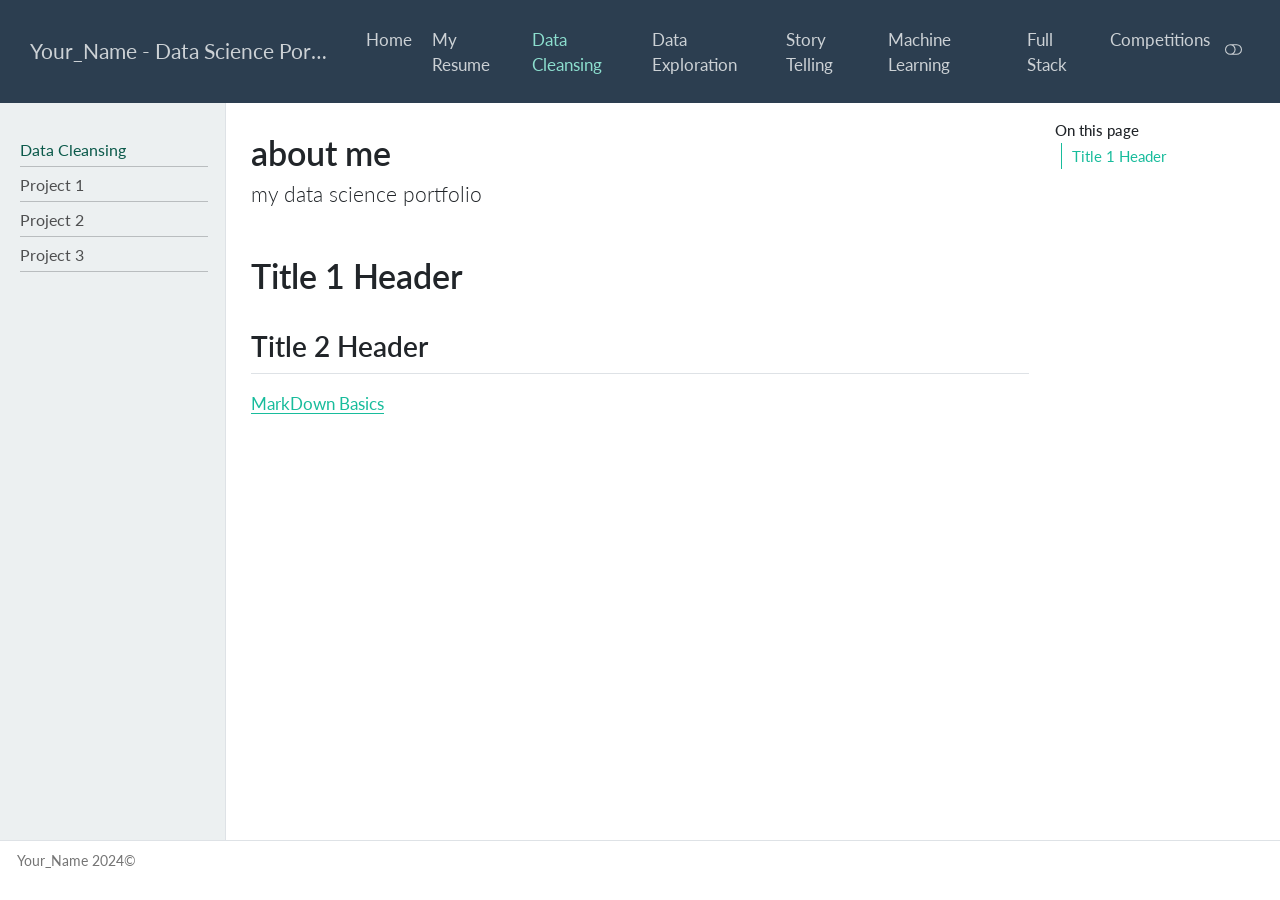
==== docs/cleansing.html @ c363636d "Initial commit" ====
<!DOCTYPE html>
<html xmlns="http://www.w3.org/1999/xhtml" lang="en" xml:lang="en"><head>

<meta charset="utf-8">
<meta name="generator" content="quarto-1.6.42">

<meta name="viewport" content="width=device-width, initial-scale=1.0, user-scalable=yes">


<title>about me – Your_Name - Data Science Portfolio</title>
<style>
code{white-space: pre-wrap;}
span.smallcaps{font-variant: small-caps;}
div.columns{display: flex; gap: min(4vw, 1.5em);}
div.column{flex: auto; overflow-x: auto;}
div.hanging-indent{margin-left: 1.5em; text-indent: -1.5em;}
ul.task-list{list-style: none;}
ul.task-list li input[type="checkbox"] {
  width: 0.8em;
  margin: 0 0.8em 0.2em -1em; /* quarto-specific, see https://github.com/quarto-dev/quarto-cli/issues/4556 */ 
  vertical-align: middle;
}
</style>


<script src="site_libs/quarto-nav/quarto-nav.js"></script>
<script src="site_libs/quarto-nav/headroom.min.js"></script>
<script src="site_libs/clipboard/clipboard.min.js"></script>
<script src="site_libs/quarto-search/autocomplete.umd.js"></script>
<script src="site_libs/quarto-search/fuse.min.js"></script>
<script src="site_libs/quarto-search/quarto-search.js"></script>
<meta name="quarto:offset" content="./">
<link href="./Images/favicon.png" rel="icon" type="image/png">
<script src="site_libs/quarto-html/quarto.js"></script>
<script src="site_libs/quarto-html/popper.min.js"></script>
<script src="site_libs/quarto-html/tippy.umd.min.js"></script>
<script src="site_libs/quarto-html/anchor.min.js"></script>
<link href="site_libs/quarto-html/tippy.css" rel="stylesheet">
<link href="site_libs/quarto-html/quarto-syntax-highlighting-2f5df379a58b258e96c21c0638c20c03.css" rel="stylesheet" class="quarto-color-scheme" id="quarto-text-highlighting-styles">
<link href="site_libs/quarto-html/quarto-syntax-highlighting-dark-b53751a350365c71b6c909e95f209ed1.css" rel="prefetch" class="quarto-color-scheme quarto-color-alternate" id="quarto-text-highlighting-styles">
<script src="site_libs/bootstrap/bootstrap.min.js"></script>
<link href="site_libs/bootstrap/bootstrap-icons.css" rel="stylesheet">
<link href="site_libs/bootstrap/bootstrap-081d88d0d1b41bfd964ff18d5647c903.min.css" rel="stylesheet" append-hash="true" class="quarto-color-scheme" id="quarto-bootstrap" data-mode="light">
<link href="site_libs/bootstrap/bootstrap-dark-ed552497b652e94a043a49bcb61edf8f.min.css" rel="prefetch" append-hash="true" class="quarto-color-scheme quarto-color-alternate" id="quarto-bootstrap" data-mode="dark">
<script id="quarto-search-options" type="application/json">{
  "location": "navbar",
  "copy-button": false,
  "collapse-after": 3,
  "panel-placement": "end",
  "type": "overlay",
  "limit": 50,
  "keyboard-shortcut": [
    "f",
    "/",
    "s"
  ],
  "show-item-context": false,
  "language": {
    "search-no-results-text": "No results",
    "search-matching-documents-text": "matching documents",
    "search-copy-link-title": "Copy link to search",
    "search-hide-matches-text": "Hide additional matches",
    "search-more-match-text": "more match in this document",
    "search-more-matches-text": "more matches in this document",
    "search-clear-button-title": "Clear",
    "search-text-placeholder": "",
    "search-detached-cancel-button-title": "Cancel",
    "search-submit-button-title": "Submit",
    "search-label": "Search"
  }
}</script>


<link rel="stylesheet" href="styles.css">
</head>

<body class="nav-sidebar docked nav-fixed">

<div id="quarto-search-results"></div>
  <header id="quarto-header" class="headroom fixed-top">
    <nav class="navbar navbar-expand-lg " data-bs-theme="dark">
      <div class="navbar-container container-fluid">
      <div class="navbar-brand-container mx-auto">
    <a class="navbar-brand" href="./index.html">
    <span class="navbar-title">Your_Name - Data Science Portfolio</span>
    </a>
  </div>
            <div id="quarto-search" class="" title="Search"></div>
          <button class="navbar-toggler" type="button" data-bs-toggle="collapse" data-bs-target="#navbarCollapse" aria-controls="navbarCollapse" role="menu" aria-expanded="false" aria-label="Toggle navigation" onclick="if (window.quartoToggleHeadroom) { window.quartoToggleHeadroom(); }">
  <span class="navbar-toggler-icon"></span>
</button>
          <div class="collapse navbar-collapse" id="navbarCollapse">
            <ul class="navbar-nav navbar-nav-scroll ms-auto">
  <li class="nav-item">
    <a class="nav-link" href="./index.html"> 
<span class="menu-text">Home</span></a>
  </li>  
  <li class="nav-item">
    <a class="nav-link" href="./resume.html"> 
<span class="menu-text">My Resume</span></a>
  </li>  
  <li class="nav-item">
    <a class="nav-link active" href="./cleansing.html" aria-current="page"> 
<span class="menu-text">Data Cleansing</span></a>
  </li>  
  <li class="nav-item">
    <a class="nav-link" href="./exploration.html"> 
<span class="menu-text">Data Exploration</span></a>
  </li>  
  <li class="nav-item">
    <a class="nav-link" href="./story_telling.html"> 
<span class="menu-text">Story Telling</span></a>
  </li>  
  <li class="nav-item">
    <a class="nav-link" href="./ml.html"> 
<span class="menu-text">Machine Learning</span></a>
  </li>  
  <li class="nav-item">
    <a class="nav-link" href="./full_stack.html"> 
<span class="menu-text">Full Stack</span></a>
  </li>  
  <li class="nav-item">
    <a class="nav-link" href="./competition.html"> 
<span class="menu-text">Competitions</span></a>
  </li>  
</ul>
          </div> <!-- /navcollapse -->
            <div class="quarto-navbar-tools">
  <a href="" class="quarto-color-scheme-toggle quarto-navigation-tool  px-1" onclick="window.quartoToggleColorScheme(); return false;" title="Toggle dark mode"><i class="bi"></i></a>
</div>
      </div> <!-- /container-fluid -->
    </nav>
  <nav class="quarto-secondary-nav">
    <div class="container-fluid d-flex">
      <button type="button" class="quarto-btn-toggle btn" data-bs-toggle="collapse" role="button" data-bs-target=".quarto-sidebar-collapse-item" aria-controls="quarto-sidebar" aria-expanded="false" aria-label="Toggle sidebar navigation" onclick="if (window.quartoToggleHeadroom) { window.quartoToggleHeadroom(); }">
        <i class="bi bi-layout-text-sidebar-reverse"></i>
      </button>
        <nav class="quarto-page-breadcrumbs" aria-label="breadcrumb"><ol class="breadcrumb"><li class="breadcrumb-item"><a href="./cleansing.html">Data Cleansing</a></li></ol></nav>
        <a class="flex-grow-1" role="navigation" data-bs-toggle="collapse" data-bs-target=".quarto-sidebar-collapse-item" aria-controls="quarto-sidebar" aria-expanded="false" aria-label="Toggle sidebar navigation" onclick="if (window.quartoToggleHeadroom) { window.quartoToggleHeadroom(); }">      
        </a>
    </div>
  </nav>
</header>
<!-- content -->
<div id="quarto-content" class="quarto-container page-columns page-rows-contents page-layout-article page-navbar">
<!-- sidebar -->
  <nav id="quarto-sidebar" class="sidebar collapse collapse-horizontal quarto-sidebar-collapse-item sidebar-navigation docked overflow-auto">
    <div class="sidebar-menu-container"> 
    <ul class="list-unstyled mt-1">
        <li class="sidebar-item">
  <div class="sidebar-item-container"> 
  <a href="./cleansing.html" class="sidebar-item-text sidebar-link active">
 <span class="menu-text">Data Cleansing</span></a>
  </div>
</li>
        <li class="px-0"><hr class="sidebar-divider hi "></li>
        <li class="sidebar-item">
  <div class="sidebar-item-container"> 
  <a href="./Cleansing_Projects/project1.html" class="sidebar-item-text sidebar-link">
 <span class="menu-text">Project 1</span></a>
  </div>
</li>
        <li class="px-0"><hr class="sidebar-divider hi "></li>
        <li class="sidebar-item">
  <div class="sidebar-item-container"> 
  <a href="./Cleansing_Projects/project2.html" class="sidebar-item-text sidebar-link">
 <span class="menu-text">Project 2</span></a>
  </div>
</li>
        <li class="px-0"><hr class="sidebar-divider hi "></li>
        <li class="sidebar-item">
  <div class="sidebar-item-container"> 
  <a href="./Cleansing_Projects/project3.html" class="sidebar-item-text sidebar-link">
 <span class="menu-text">Project 3</span></a>
  </div>
</li>
        <li class="px-0"><hr class="sidebar-divider hi "></li>
    </ul>
    </div>
</nav>
<div id="quarto-sidebar-glass" class="quarto-sidebar-collapse-item" data-bs-toggle="collapse" data-bs-target=".quarto-sidebar-collapse-item"></div>
<!-- margin-sidebar -->
    <div id="quarto-margin-sidebar" class="sidebar margin-sidebar">
        <nav id="TOC" role="doc-toc" class="toc-active">
    <h2 id="toc-title">On this page</h2>
   
  <ul>
  <li><a href="#title-1-header" id="toc-title-1-header" class="nav-link active" data-scroll-target="#title-1-header">Title 1 Header</a>
  <ul class="collapse">
  <li><a href="#title-2-header" id="toc-title-2-header" class="nav-link" data-scroll-target="#title-2-header">Title 2 Header</a></li>
  </ul></li>
  </ul>
</nav>
    </div>
<!-- main -->
<main class="content" id="quarto-document-content">

<header id="title-block-header" class="quarto-title-block default">
<div class="quarto-title">
<h1 class="title">about me</h1>
<p class="subtitle lead">my data science portfolio</p>
</div>



<div class="quarto-title-meta">

    
  
    
  </div>
  


</header>


<section id="title-1-header" class="level1">
<h1>Title 1 Header</h1>
<section id="title-2-header" class="level2">
<h2 class="anchored" data-anchor-id="title-2-header">Title 2 Header</h2>
<p><a href="https://quarto.org/docs/authoring/markdown-basics.html#links-images">MarkDown Basics</a></p>


</section>
</section>

<a onclick="window.scrollTo(0, 0); return false;" role="button" id="quarto-back-to-top"><i class="bi bi-arrow-up"></i> Back to top</a></main> <!-- /main -->
<script id="quarto-html-after-body" type="application/javascript">
window.document.addEventListener("DOMContentLoaded", function (event) {
  const toggleBodyColorMode = (bsSheetEl) => {
    const mode = bsSheetEl.getAttribute("data-mode");
    const bodyEl = window.document.querySelector("body");
    if (mode === "dark") {
      bodyEl.classList.add("quarto-dark");
      bodyEl.classList.remove("quarto-light");
    } else {
      bodyEl.classList.add("quarto-light");
      bodyEl.classList.remove("quarto-dark");
    }
  }
  const toggleBodyColorPrimary = () => {
    const bsSheetEl = window.document.querySelector("link#quarto-bootstrap");
    if (bsSheetEl) {
      toggleBodyColorMode(bsSheetEl);
    }
  }
  toggleBodyColorPrimary();  
  const disableStylesheet = (stylesheets) => {
    for (let i=0; i < stylesheets.length; i++) {
      const stylesheet = stylesheets[i];
      stylesheet.rel = 'prefetch';
    }
  }
  const enableStylesheet = (stylesheets) => {
    for (let i=0; i < stylesheets.length; i++) {
      const stylesheet = stylesheets[i];
      stylesheet.rel = 'stylesheet';
    }
  }
  const manageTransitions = (selector, allowTransitions) => {
    const els = window.document.querySelectorAll(selector);
    for (let i=0; i < els.length; i++) {
      const el = els[i];
      if (allowTransitions) {
        el.classList.remove('notransition');
      } else {
        el.classList.add('notransition');
      }
    }
  }
  const toggleGiscusIfUsed = (isAlternate, darkModeDefault) => {
    const baseTheme = document.querySelector('#giscus-base-theme')?.value ?? 'light';
    const alternateTheme = document.querySelector('#giscus-alt-theme')?.value ?? 'dark';
    let newTheme = '';
    if(darkModeDefault) {
      newTheme = isAlternate ? baseTheme : alternateTheme;
    } else {
      newTheme = isAlternate ? alternateTheme : baseTheme;
    }
    const changeGiscusTheme = () => {
      // From: https://github.com/giscus/giscus/issues/336
      const sendMessage = (message) => {
        const iframe = document.querySelector('iframe.giscus-frame');
        if (!iframe) return;
        iframe.contentWindow.postMessage({ giscus: message }, 'https://giscus.app');
      }
      sendMessage({
        setConfig: {
          theme: newTheme
        }
      });
    }
    const isGiscussLoaded = window.document.querySelector('iframe.giscus-frame') !== null;
    if (isGiscussLoaded) {
      changeGiscusTheme();
    }
  }
  const toggleColorMode = (alternate) => {
    // Switch the stylesheets
    const alternateStylesheets = window.document.querySelectorAll('link.quarto-color-scheme.quarto-color-alternate');
    manageTransitions('#quarto-margin-sidebar .nav-link', false);
    if (alternate) {
      enableStylesheet(alternateStylesheets);
      for (const sheetNode of alternateStylesheets) {
        if (sheetNode.id === "quarto-bootstrap") {
          toggleBodyColorMode(sheetNode);
        }
      }
    } else {
      disableStylesheet(alternateStylesheets);
      toggleBodyColorPrimary();
    }
    manageTransitions('#quarto-margin-sidebar .nav-link', true);
    // Switch the toggles
    const toggles = window.document.querySelectorAll('.quarto-color-scheme-toggle');
    for (let i=0; i < toggles.length; i++) {
      const toggle = toggles[i];
      if (toggle) {
        if (alternate) {
          toggle.classList.add("alternate");     
        } else {
          toggle.classList.remove("alternate");
        }
      }
    }
    // Hack to workaround the fact that safari doesn't
    // properly recolor the scrollbar when toggling (#1455)
    if (navigator.userAgent.indexOf('Safari') > 0 && navigator.userAgent.indexOf('Chrome') == -1) {
      manageTransitions("body", false);
      window.scrollTo(0, 1);
      setTimeout(() => {
        window.scrollTo(0, 0);
        manageTransitions("body", true);
      }, 40);  
    }
  }
  const isFileUrl = () => { 
    return window.location.protocol === 'file:';
  }
  const hasAlternateSentinel = () => {  
    let styleSentinel = getColorSchemeSentinel();
    if (styleSentinel !== null) {
      return styleSentinel === "alternate";
    } else {
      return false;
    }
  }
  const setStyleSentinel = (alternate) => {
    const value = alternate ? "alternate" : "default";
    if (!isFileUrl()) {
      window.localStorage.setItem("quarto-color-scheme", value);
    } else {
      localAlternateSentinel = value;
    }
  }
  const getColorSchemeSentinel = () => {
    if (!isFileUrl()) {
      const storageValue = window.localStorage.getItem("quarto-color-scheme");
      return storageValue != null ? storageValue : localAlternateSentinel;
    } else {
      return localAlternateSentinel;
    }
  }
  const darkModeDefault = false;
  let localAlternateSentinel = darkModeDefault ? 'alternate' : 'default';
  // Dark / light mode switch
  window.quartoToggleColorScheme = () => {
    // Read the current dark / light value 
    let toAlternate = !hasAlternateSentinel();
    toggleColorMode(toAlternate);
    setStyleSentinel(toAlternate);
    toggleGiscusIfUsed(toAlternate, darkModeDefault);
  };
  // Ensure there is a toggle, if there isn't float one in the top right
  if (window.document.querySelector('.quarto-color-scheme-toggle') === null) {
    const a = window.document.createElement('a');
    a.classList.add('top-right');
    a.classList.add('quarto-color-scheme-toggle');
    a.href = "";
    a.onclick = function() { try { window.quartoToggleColorScheme(); } catch {} return false; };
    const i = window.document.createElement("i");
    i.classList.add('bi');
    a.appendChild(i);
    window.document.body.appendChild(a);
  }
  // Switch to dark mode if need be
  if (hasAlternateSentinel()) {
    toggleColorMode(true);
  } else {
    toggleColorMode(false);
  }
  const icon = "";
  const anchorJS = new window.AnchorJS();
  anchorJS.options = {
    placement: 'right',
    icon: icon
  };
  anchorJS.add('.anchored');
  const isCodeAnnotation = (el) => {
    for (const clz of el.classList) {
      if (clz.startsWith('code-annotation-')) {                     
        return true;
      }
    }
    return false;
  }
  const onCopySuccess = function(e) {
    // button target
    const button = e.trigger;
    // don't keep focus
    button.blur();
    // flash "checked"
    button.classList.add('code-copy-button-checked');
    var currentTitle = button.getAttribute("title");
    button.setAttribute("title", "Copied!");
    let tooltip;
    if (window.bootstrap) {
      button.setAttribute("data-bs-toggle", "tooltip");
      button.setAttribute("data-bs-placement", "left");
      button.setAttribute("data-bs-title", "Copied!");
      tooltip = new bootstrap.Tooltip(button, 
        { trigger: "manual", 
          customClass: "code-copy-button-tooltip",
          offset: [0, -8]});
      tooltip.show();    
    }
    setTimeout(function() {
      if (tooltip) {
        tooltip.hide();
        button.removeAttribute("data-bs-title");
        button.removeAttribute("data-bs-toggle");
        button.removeAttribute("data-bs-placement");
      }
      button.setAttribute("title", currentTitle);
      button.classList.remove('code-copy-button-checked');
    }, 1000);
    // clear code selection
    e.clearSelection();
  }
  const getTextToCopy = function(trigger) {
      const codeEl = trigger.previousElementSibling.cloneNode(true);
      for (const childEl of codeEl.children) {
        if (isCodeAnnotation(childEl)) {
          childEl.remove();
        }
      }
      return codeEl.innerText;
  }
  const clipboard = new window.ClipboardJS('.code-copy-button:not([data-in-quarto-modal])', {
    text: getTextToCopy
  });
  clipboard.on('success', onCopySuccess);
  if (window.document.getElementById('quarto-embedded-source-code-modal')) {
    const clipboardModal = new window.ClipboardJS('.code-copy-button[data-in-quarto-modal]', {
      text: getTextToCopy,
      container: window.document.getElementById('quarto-embedded-source-code-modal')
    });
    clipboardModal.on('success', onCopySuccess);
  }
    var localhostRegex = new RegExp(/^(?:http|https):\/\/localhost\:?[0-9]*\//);
    var mailtoRegex = new RegExp(/^mailto:/);
      var filterRegex = new RegExp('/' + window.location.host + '/');
    var isInternal = (href) => {
        return filterRegex.test(href) || localhostRegex.test(href) || mailtoRegex.test(href);
    }
    // Inspect non-navigation links and adorn them if external
 	var links = window.document.querySelectorAll('a[href]:not(.nav-link):not(.navbar-brand):not(.toc-action):not(.sidebar-link):not(.sidebar-item-toggle):not(.pagination-link):not(.no-external):not([aria-hidden]):not(.dropdown-item):not(.quarto-navigation-tool):not(.about-link)');
    for (var i=0; i<links.length; i++) {
      const link = links[i];
      if (!isInternal(link.href)) {
        // undo the damage that might have been done by quarto-nav.js in the case of
        // links that we want to consider external
        if (link.dataset.originalHref !== undefined) {
          link.href = link.dataset.originalHref;
        }
      }
    }
  function tippyHover(el, contentFn, onTriggerFn, onUntriggerFn) {
    const config = {
      allowHTML: true,
      maxWidth: 500,
      delay: 100,
      arrow: false,
      appendTo: function(el) {
          return el.parentElement;
      },
      interactive: true,
      interactiveBorder: 10,
      theme: 'quarto',
      placement: 'bottom-start',
    };
    if (contentFn) {
      config.content = contentFn;
    }
    if (onTriggerFn) {
      config.onTrigger = onTriggerFn;
    }
    if (onUntriggerFn) {
      config.onUntrigger = onUntriggerFn;
    }
    window.tippy(el, config); 
  }
  const noterefs = window.document.querySelectorAll('a[role="doc-noteref"]');
  for (var i=0; i<noterefs.length; i++) {
    const ref = noterefs[i];
    tippyHover(ref, function() {
      // use id or data attribute instead here
      let href = ref.getAttribute('data-footnote-href') || ref.getAttribute('href');
      try { href = new URL(href).hash; } catch {}
      const id = href.replace(/^#\/?/, "");
      const note = window.document.getElementById(id);
      if (note) {
        return note.innerHTML;
      } else {
        return "";
      }
    });
  }
  const xrefs = window.document.querySelectorAll('a.quarto-xref');
  const processXRef = (id, note) => {
    // Strip column container classes
    const stripColumnClz = (el) => {
      el.classList.remove("page-full", "page-columns");
      if (el.children) {
        for (const child of el.children) {
          stripColumnClz(child);
        }
      }
    }
    stripColumnClz(note)
    if (id === null || id.startsWith('sec-')) {
      // Special case sections, only their first couple elements
      const container = document.createElement("div");
      if (note.children && note.children.length > 2) {
        container.appendChild(note.children[0].cloneNode(true));
        for (let i = 1; i < note.children.length; i++) {
          const child = note.children[i];
          if (child.tagName === "P" && child.innerText === "") {
            continue;
          } else {
            container.appendChild(child.cloneNode(true));
            break;
          }
        }
        if (window.Quarto?.typesetMath) {
          window.Quarto.typesetMath(container);
        }
        return container.innerHTML
      } else {
        if (window.Quarto?.typesetMath) {
          window.Quarto.typesetMath(note);
        }
        return note.innerHTML;
      }
    } else {
      // Remove any anchor links if they are present
      const anchorLink = note.querySelector('a.anchorjs-link');
      if (anchorLink) {
        anchorLink.remove();
      }
      if (window.Quarto?.typesetMath) {
        window.Quarto.typesetMath(note);
      }
      if (note.classList.contains("callout")) {
        return note.outerHTML;
      } else {
        return note.innerHTML;
      }
    }
  }
  for (var i=0; i<xrefs.length; i++) {
    const xref = xrefs[i];
    tippyHover(xref, undefined, function(instance) {
      instance.disable();
      let url = xref.getAttribute('href');
      let hash = undefined; 
      if (url.startsWith('#')) {
        hash = url;
      } else {
        try { hash = new URL(url).hash; } catch {}
      }
      if (hash) {
        const id = hash.replace(/^#\/?/, "");
        const note = window.document.getElementById(id);
        if (note !== null) {
          try {
            const html = processXRef(id, note.cloneNode(true));
            instance.setContent(html);
          } finally {
            instance.enable();
            instance.show();
          }
        } else {
          // See if we can fetch this
          fetch(url.split('#')[0])
          .then(res => res.text())
          .then(html => {
            const parser = new DOMParser();
            const htmlDoc = parser.parseFromString(html, "text/html");
            const note = htmlDoc.getElementById(id);
            if (note !== null) {
              const html = processXRef(id, note);
              instance.setContent(html);
            } 
          }).finally(() => {
            instance.enable();
            instance.show();
          });
        }
      } else {
        // See if we can fetch a full url (with no hash to target)
        // This is a special case and we should probably do some content thinning / targeting
        fetch(url)
        .then(res => res.text())
        .then(html => {
          const parser = new DOMParser();
          const htmlDoc = parser.parseFromString(html, "text/html");
          const note = htmlDoc.querySelector('main.content');
          if (note !== null) {
            // This should only happen for chapter cross references
            // (since there is no id in the URL)
            // remove the first header
            if (note.children.length > 0 && note.children[0].tagName === "HEADER") {
              note.children[0].remove();
            }
            const html = processXRef(null, note);
            instance.setContent(html);
          } 
        }).finally(() => {
          instance.enable();
          instance.show();
        });
      }
    }, function(instance) {
    });
  }
      let selectedAnnoteEl;
      const selectorForAnnotation = ( cell, annotation) => {
        let cellAttr = 'data-code-cell="' + cell + '"';
        let lineAttr = 'data-code-annotation="' +  annotation + '"';
        const selector = 'span[' + cellAttr + '][' + lineAttr + ']';
        return selector;
      }
      const selectCodeLines = (annoteEl) => {
        const doc = window.document;
        const targetCell = annoteEl.getAttribute("data-target-cell");
        const targetAnnotation = annoteEl.getAttribute("data-target-annotation");
        const annoteSpan = window.document.querySelector(selectorForAnnotation(targetCell, targetAnnotation));
        const lines = annoteSpan.getAttribute("data-code-lines").split(",");
        const lineIds = lines.map((line) => {
          return targetCell + "-" + line;
        })
        let top = null;
        let height = null;
        let parent = null;
        if (lineIds.length > 0) {
            //compute the position of the single el (top and bottom and make a div)
            const el = window.document.getElementById(lineIds[0]);
            top = el.offsetTop;
            height = el.offsetHeight;
            parent = el.parentElement.parentElement;
          if (lineIds.length > 1) {
            const lastEl = window.document.getElementById(lineIds[lineIds.length - 1]);
            const bottom = lastEl.offsetTop + lastEl.offsetHeight;
            height = bottom - top;
          }
          if (top !== null && height !== null && parent !== null) {
            // cook up a div (if necessary) and position it 
            let div = window.document.getElementById("code-annotation-line-highlight");
            if (div === null) {
              div = window.document.createElement("div");
              div.setAttribute("id", "code-annotation-line-highlight");
              div.style.position = 'absolute';
              parent.appendChild(div);
            }
            div.style.top = top - 2 + "px";
            div.style.height = height + 4 + "px";
            div.style.left = 0;
            let gutterDiv = window.document.getElementById("code-annotation-line-highlight-gutter");
            if (gutterDiv === null) {
              gutterDiv = window.document.createElement("div");
              gutterDiv.setAttribute("id", "code-annotation-line-highlight-gutter");
              gutterDiv.style.position = 'absolute';
              const codeCell = window.document.getElementById(targetCell);
              const gutter = codeCell.querySelector('.code-annotation-gutter');
              gutter.appendChild(gutterDiv);
            }
            gutterDiv.style.top = top - 2 + "px";
            gutterDiv.style.height = height + 4 + "px";
          }
          selectedAnnoteEl = annoteEl;
        }
      };
      const unselectCodeLines = () => {
        const elementsIds = ["code-annotation-line-highlight", "code-annotation-line-highlight-gutter"];
        elementsIds.forEach((elId) => {
          const div = window.document.getElementById(elId);
          if (div) {
            div.remove();
          }
        });
        selectedAnnoteEl = undefined;
      };
        // Handle positioning of the toggle
    window.addEventListener(
      "resize",
      throttle(() => {
        elRect = undefined;
        if (selectedAnnoteEl) {
          selectCodeLines(selectedAnnoteEl);
        }
      }, 10)
    );
    function throttle(fn, ms) {
    let throttle = false;
    let timer;
      return (...args) => {
        if(!throttle) { // first call gets through
            fn.apply(this, args);
            throttle = true;
        } else { // all the others get throttled
            if(timer) clearTimeout(timer); // cancel #2
            timer = setTimeout(() => {
              fn.apply(this, args);
              timer = throttle = false;
            }, ms);
        }
      };
    }
      // Attach click handler to the DT
      const annoteDls = window.document.querySelectorAll('dt[data-target-cell]');
      for (const annoteDlNode of annoteDls) {
        annoteDlNode.addEventListener('click', (event) => {
          const clickedEl = event.target;
          if (clickedEl !== selectedAnnoteEl) {
            unselectCodeLines();
            const activeEl = window.document.querySelector('dt[data-target-cell].code-annotation-active');
            if (activeEl) {
              activeEl.classList.remove('code-annotation-active');
            }
            selectCodeLines(clickedEl);
            clickedEl.classList.add('code-annotation-active');
          } else {
            // Unselect the line
            unselectCodeLines();
            clickedEl.classList.remove('code-annotation-active');
          }
        });
      }
  const findCites = (el) => {
    const parentEl = el.parentElement;
    if (parentEl) {
      const cites = parentEl.dataset.cites;
      if (cites) {
        return {
          el,
          cites: cites.split(' ')
        };
      } else {
        return findCites(el.parentElement)
      }
    } else {
      return undefined;
    }
  };
  var bibliorefs = window.document.querySelectorAll('a[role="doc-biblioref"]');
  for (var i=0; i<bibliorefs.length; i++) {
    const ref = bibliorefs[i];
    const citeInfo = findCites(ref);
    if (citeInfo) {
      tippyHover(citeInfo.el, function() {
        var popup = window.document.createElement('div');
        citeInfo.cites.forEach(function(cite) {
          var citeDiv = window.document.createElement('div');
          citeDiv.classList.add('hanging-indent');
          citeDiv.classList.add('csl-entry');
          var biblioDiv = window.document.getElementById('ref-' + cite);
          if (biblioDiv) {
            citeDiv.innerHTML = biblioDiv.innerHTML;
          }
          popup.appendChild(citeDiv);
        });
        return popup.innerHTML;
      });
    }
  }
});
</script>
</div> <!-- /content -->
<footer class="footer">
  <div class="nav-footer">
    <div class="nav-footer-left">
<p>Your_Name 2024©</p>
</div>   
    <div class="nav-footer-center">
      &nbsp;
    </div>
    <div class="nav-footer-right">
      <ul class="footer-items list-unstyled">
    <li class="nav-item compact">
    <a class="nav-link" href="./Your_LinkedIn_URL">
      <i class="bi bi-linkedin" role="img">
</i> 
    </a>
  </li>  
</ul>
    </div>
  </div>
</footer>




</body></html>
---- docs/site_libs/quarto-html/tippy.css ----
.tippy-box[data-animation=fade][data-state=hidden]{opacity:0}[data-tippy-root]{max-width:calc(100vw - 10px)}.tippy-box{position:relative;background-color:#333;color:#fff;border-radius:4px;font-size:14px;line-height:1.4;white-space:normal;outline:0;transition-property:transform,visibility,opacity}.tippy-box[data-placement^=top]>.tippy-arrow{bottom:0}.tippy-box[data-placement^=top]>.tippy-arrow:before{bottom:-7px;left:0;border-width:8px 8px 0;border-top-color:initial;transform-origin:center top}.tippy-box[data-placement^=bottom]>.tippy-arrow{top:0}.tippy-box[data-placement^=bottom]>.tippy-arrow:before{top:-7px;left:0;border-width:0 8px 8px;border-bottom-color:initial;transform-origin:center bottom}.tippy-box[data-placement^=left]>.tippy-arrow{right:0}.tippy-box[data-placement^=left]>.tippy-arrow:before{border-width:8px 0 8px 8px;border-left-color:initial;right:-7px;transform-origin:center left}.tippy-box[data-placement^=right]>.tippy-arrow{left:0}.tippy-box[data-placement^=right]>.tippy-arrow:before{left:-7px;border-width:8px 8px 8px 0;border-right-color:initial;transform-origin:center right}.tippy-box[data-inertia][data-state=visible]{transition-timing-function:cubic-bezier(.54,1.5,.38,1.11)}.tippy-arrow{width:16px;height:16px;color:#333}.tippy-arrow:before{content:"";position:absolute;border-color:transparent;border-style:solid}.tippy-content{position:relative;padding:5px 9px;z-index:1}
---- docs/site_libs/quarto-html/quarto-syntax-highlighting-2f5df379a58b258e96c21c0638c20c03.css ----
/* quarto syntax highlight colors */
:root {
  --quarto-hl-ot-color: #003B4F;
  --quarto-hl-at-color: #657422;
  --quarto-hl-ss-color: #20794D;
  --quarto-hl-an-color: #5E5E5E;
  --quarto-hl-fu-color: #4758AB;
  --quarto-hl-st-color: #20794D;
  --quarto-hl-cf-color: #003B4F;
  --quarto-hl-op-color: #5E5E5E;
  --quarto-hl-er-color: #AD0000;
  --quarto-hl-bn-color: #AD0000;
  --quarto-hl-al-color: #AD0000;
  --quarto-hl-va-color: #111111;
  --quarto-hl-bu-color: inherit;
  --quarto-hl-ex-color: inherit;
  --quarto-hl-pp-color: #AD0000;
  --quarto-hl-in-color: #5E5E5E;
  --quarto-hl-vs-color: #20794D;
  --quarto-hl-wa-color: #5E5E5E;
  --quarto-hl-do-color: #5E5E5E;
  --quarto-hl-im-color: #00769E;
  --quarto-hl-ch-color: #20794D;
  --quarto-hl-dt-color: #AD0000;
  --quarto-hl-fl-color: #AD0000;
  --quarto-hl-co-color: #5E5E5E;
  --quarto-hl-cv-color: #5E5E5E;
  --quarto-hl-cn-color: #8f5902;
  --quarto-hl-sc-color: #5E5E5E;
  --quarto-hl-dv-color: #AD0000;
  --quarto-hl-kw-color: #003B4F;
}

/* other quarto variables */
:root {
  --quarto-font-monospace: SFMono-Regular, Menlo, Monaco, Consolas, "Liberation Mono", "Courier New", monospace;
}

pre > code.sourceCode > span {
  color: #003B4F;
}

code span {
  color: #003B4F;
}

code.sourceCode > span {
  color: #003B4F;
}

div.sourceCode,
div.sourceCode pre.sourceCode {
  color: #003B4F;
}

code span.ot {
  color: #003B4F;
  font-style: inherit;
}

code span.at {
  color: #657422;
  font-style: inherit;
}

code span.ss {
  color: #20794D;
  font-style: inherit;
}

code span.an {
  color: #5E5E5E;
  font-style: inherit;
}

code span.fu {
  color: #4758AB;
  font-style: inherit;
}

code span.st {
  color: #20794D;
  font-style: inherit;
}

code span.cf {
  color: #003B4F;
  font-weight: bold;
  font-style: inherit;
}

code span.op {
  color: #5E5E5E;
  font-style: inherit;
}

code span.er {
  color: #AD0000;
  font-style: inherit;
}

code span.bn {
  color: #AD0000;
  font-style: inherit;
}

code span.al {
  color: #AD0000;
  font-style: inherit;
}

code span.va {
  color: #111111;
  font-style: inherit;
}

code span.bu {
  font-style: inherit;
}

code span.ex {
  font-style: inherit;
}

code span.pp {
  color: #AD0000;
  font-style: inherit;
}

code span.in {
  color: #5E5E5E;
  font-style: inherit;
}

code span.vs {
  color: #20794D;
  font-style: inherit;
}

code span.wa {
  color: #5E5E5E;
  font-style: italic;
}

code span.do {
  color: #5E5E5E;
  font-style: italic;
}

code span.im {
  color: #00769E;
  font-style: inherit;
}

code span.ch {
  color: #20794D;
  font-style: inherit;
}

code span.dt {
  color: #AD0000;
  font-style: inherit;
}

code span.fl {
  color: #AD0000;
  font-style: inherit;
}

code span.co {
  color: #5E5E5E;
  font-style: inherit;
}

code span.cv {
  color: #5E5E5E;
  font-style: italic;
}

code span.cn {
  color: #8f5902;
  font-style: inherit;
}

code span.sc {
  color: #5E5E5E;
  font-style: inherit;
}

code span.dv {
  color: #AD0000;
  font-style: inherit;
}

code span.kw {
  color: #003B4F;
  font-weight: bold;
  font-style: inherit;
}

.prevent-inlining {
  content: "</";
}

/*# sourceMappingURL=35eb38a806ee71ea6d2563be2308c832.css.map */
---- docs/site_libs/quarto-html/quarto-syntax-highlighting-dark-b53751a350365c71b6c909e95f209ed1.css ----
/* quarto syntax highlight colors */
:root {
  --quarto-hl-al-color: #f07178;
  --quarto-hl-an-color: #d4d0ab;
  --quarto-hl-at-color: #00e0e0;
  --quarto-hl-bn-color: #d4d0ab;
  --quarto-hl-bu-color: #abe338;
  --quarto-hl-ch-color: #abe338;
  --quarto-hl-co-color: #f8f8f2;
  --quarto-hl-cv-color: #ffd700;
  --quarto-hl-cn-color: #ffd700;
  --quarto-hl-cf-color: #ffa07a;
  --quarto-hl-dt-color: #ffa07a;
  --quarto-hl-dv-color: #d4d0ab;
  --quarto-hl-do-color: #f8f8f2;
  --quarto-hl-er-color: #f07178;
  --quarto-hl-ex-color: #00e0e0;
  --quarto-hl-fl-color: #d4d0ab;
  --quarto-hl-fu-color: #ffa07a;
  --quarto-hl-im-color: #abe338;
  --quarto-hl-in-color: #d4d0ab;
  --quarto-hl-kw-color: #ffa07a;
  --quarto-hl-op-color: #ffa07a;
  --quarto-hl-ot-color: #00e0e0;
  --quarto-hl-pp-color: #dcc6e0;
  --quarto-hl-re-color: #00e0e0;
  --quarto-hl-sc-color: #abe338;
  --quarto-hl-ss-color: #abe338;
  --quarto-hl-st-color: #abe338;
  --quarto-hl-va-color: #00e0e0;
  --quarto-hl-vs-color: #abe338;
  --quarto-hl-wa-color: #dcc6e0;
}

/* other quarto variables */
:root {
  --quarto-font-monospace: SFMono-Regular, Menlo, Monaco, Consolas, "Liberation Mono", "Courier New", monospace;
}

code span.al {
  background-color: #2a0f15;
  font-weight: bold;
  color: #f07178;
}

code span.an {
  color: #d4d0ab;
}

code span.at {
  color: #00e0e0;
}

code span.bn {
  color: #d4d0ab;
}

code span.bu {
  color: #abe338;
}

code span.ch {
  color: #abe338;
}

code span.co {
  font-style: italic;
  color: #f8f8f2;
}

code span.cv {
  color: #ffd700;
}

code span.cn {
  color: #ffd700;
}

code span.cf {
  font-weight: bold;
  color: #ffa07a;
}

code span.dt {
  color: #ffa07a;
}

code span.dv {
  color: #d4d0ab;
}

code span.do {
  color: #f8f8f2;
}

code span.er {
  color: #f07178;
  text-decoration: underline;
}

code span.ex {
  font-weight: bold;
  color: #00e0e0;
}

code span.fl {
  color: #d4d0ab;
}

code span.fu {
  color: #ffa07a;
}

code span.im {
  color: #abe338;
}

code span.in {
  color: #d4d0ab;
}

code span.kw {
  font-weight: bold;
  color: #ffa07a;
}

pre > code.sourceCode > span {
  color: #f8f8f2;
}

code span {
  color: #f8f8f2;
}

code.sourceCode > span {
  color: #f8f8f2;
}

div.sourceCode,
div.sourceCode pre.sourceCode {
  color: #f8f8f2;
}

code span.op {
  color: #ffa07a;
}

code span.ot {
  color: #00e0e0;
}

code span.pp {
  color: #dcc6e0;
}

code span.re {
  background-color: #f8f8f2;
  color: #00e0e0;
}

code span.sc {
  color: #abe338;
}

code span.ss {
  color: #abe338;
}

code span.st {
  color: #abe338;
}

code span.va {
  color: #00e0e0;
}

code span.vs {
  color: #abe338;
}

code span.wa {
  color: #dcc6e0;
}

.prevent-inlining {
  content: "</";
}

/*# sourceMappingURL=ef095d06243fb944689b9469f3a5590a.css.map */
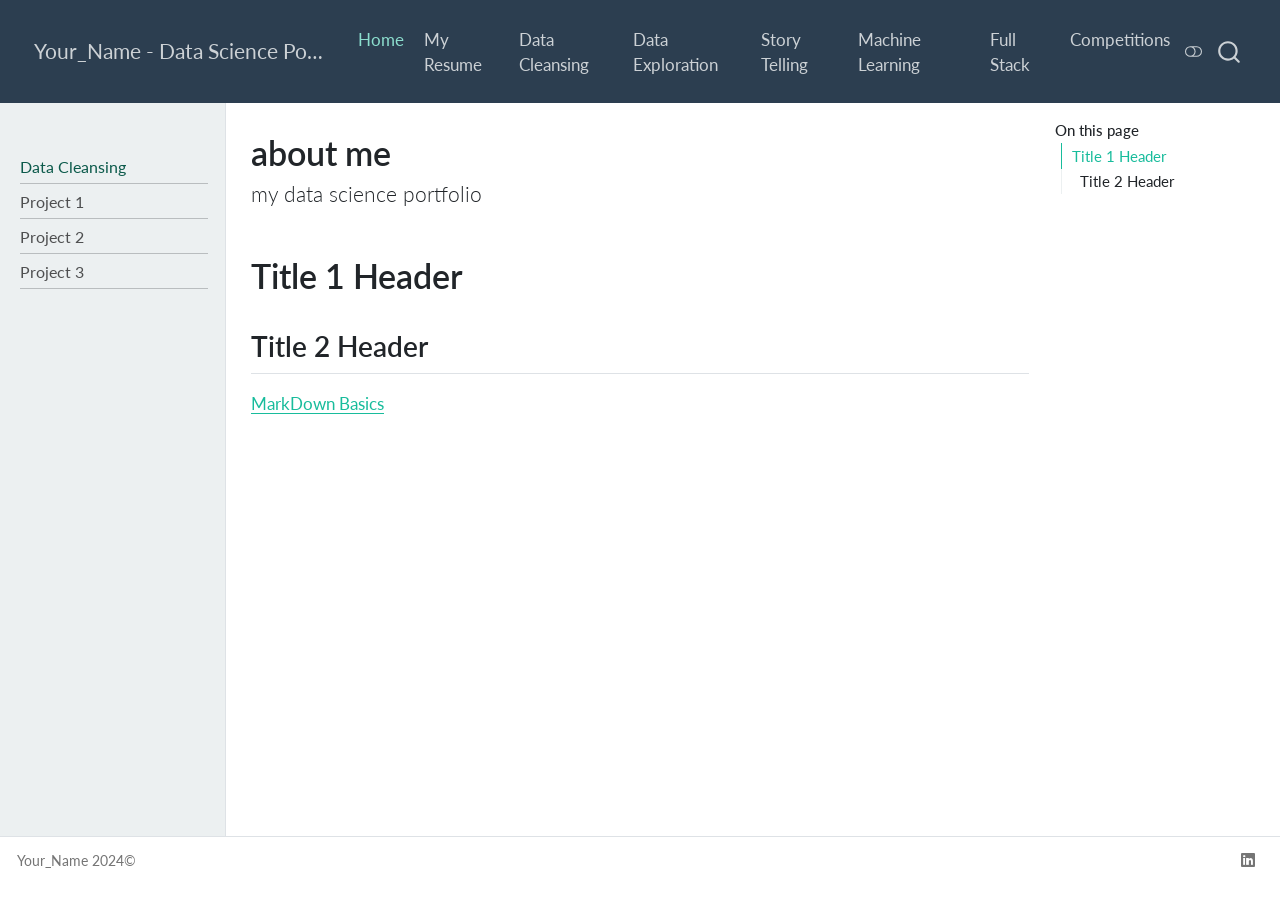
==== commit ec30f3a3: "quarto rendered" ====
--- a/docs/cleansing.html
+++ b/docs/cleansing.html
@@ -2,7 +2,7 @@
 <html xmlns="http://www.w3.org/1999/xhtml" lang="en" xml:lang="en"><head>
 
 <meta charset="utf-8">
-<meta name="generator" content="quarto-1.6.42">
+<meta name="generator" content="quarto-1.8.24">
 
 <meta name="viewport" content="width=device-width, initial-scale=1.0, user-scalable=yes">
 
@@ -31,17 +31,21 @@
 <script src="site_libs/quarto-search/quarto-search.js"></script>
 <meta name="quarto:offset" content="./">
 <link href="./Images/favicon.png" rel="icon" type="image/png">
-<script src="site_libs/quarto-html/quarto.js"></script>
+<script src="site_libs/quarto-html/quarto.js" type="module"></script>
+<script src="site_libs/quarto-html/tabsets/tabsets.js" type="module"></script>
+<script src="site_libs/quarto-html/axe/axe-check.js" type="module"></script>
 <script src="site_libs/quarto-html/popper.min.js"></script>
 <script src="site_libs/quarto-html/tippy.umd.min.js"></script>
 <script src="site_libs/quarto-html/anchor.min.js"></script>
 <link href="site_libs/quarto-html/tippy.css" rel="stylesheet">
-<link href="site_libs/quarto-html/quarto-syntax-highlighting-2f5df379a58b258e96c21c0638c20c03.css" rel="stylesheet" class="quarto-color-scheme" id="quarto-text-highlighting-styles">
-<link href="site_libs/quarto-html/quarto-syntax-highlighting-dark-b53751a350365c71b6c909e95f209ed1.css" rel="prefetch" class="quarto-color-scheme quarto-color-alternate" id="quarto-text-highlighting-styles">
+<link href="site_libs/quarto-html/quarto-syntax-highlighting-dc55a5b9e770e841cd82e46aadbfb9b0.css" rel="stylesheet" class="quarto-color-scheme" id="quarto-text-highlighting-styles">
+<link href="site_libs/quarto-html/quarto-syntax-highlighting-dark-b651517ce65839d647a86e2780455cfb.css" rel="stylesheet" class="quarto-color-scheme quarto-color-alternate" id="quarto-text-highlighting-styles">
+<link href="site_libs/quarto-html/quarto-syntax-highlighting-dc55a5b9e770e841cd82e46aadbfb9b0.css" rel="stylesheet" class="quarto-color-scheme-extra" id="quarto-text-highlighting-styles">
 <script src="site_libs/bootstrap/bootstrap.min.js"></script>
 <link href="site_libs/bootstrap/bootstrap-icons.css" rel="stylesheet">
-<link href="site_libs/bootstrap/bootstrap-081d88d0d1b41bfd964ff18d5647c903.min.css" rel="stylesheet" append-hash="true" class="quarto-color-scheme" id="quarto-bootstrap" data-mode="light">
-<link href="site_libs/bootstrap/bootstrap-dark-ed552497b652e94a043a49bcb61edf8f.min.css" rel="prefetch" append-hash="true" class="quarto-color-scheme quarto-color-alternate" id="quarto-bootstrap" data-mode="dark">
+<link href="site_libs/bootstrap/bootstrap-ca3a3156dfa06696f18c39bad94c63ad.min.css" rel="stylesheet" append-hash="true" class="quarto-color-scheme" id="quarto-bootstrap" data-mode="light">
+<link href="site_libs/bootstrap/bootstrap-dark-44ce5e1fdf16f4d88befeca03b83ba44.min.css" rel="stylesheet" append-hash="true" class="quarto-color-scheme quarto-color-alternate" id="quarto-bootstrap" data-mode="dark">
+<link href="site_libs/bootstrap/bootstrap-ca3a3156dfa06696f18c39bad94c63ad.min.css" rel="stylesheet" append-hash="true" class="quarto-color-scheme-extra" id="quarto-bootstrap" data-mode="light">
 <script id="quarto-search-options" type="application/json">{
   "location": "navbar",
   "copy-button": false,
@@ -74,13 +78,177 @@
 <link rel="stylesheet" href="styles.css">
 </head>
 
-<body class="nav-sidebar docked nav-fixed">
+<body class="nav-sidebar docked nav-fixed quarto-light"><script id="quarto-html-before-body" type="application/javascript">
+    const toggleBodyColorMode = (bsSheetEl) => {
+      const mode = bsSheetEl.getAttribute("data-mode");
+      const bodyEl = window.document.querySelector("body");
+      if (mode === "dark") {
+        bodyEl.classList.add("quarto-dark");
+        bodyEl.classList.remove("quarto-light");
+      } else {
+        bodyEl.classList.add("quarto-light");
+        bodyEl.classList.remove("quarto-dark");
+      }
+    }
+    const toggleBodyColorPrimary = () => {
+      const bsSheetEl = window.document.querySelector("link#quarto-bootstrap:not([rel=disabled-stylesheet])");
+      if (bsSheetEl) {
+        toggleBodyColorMode(bsSheetEl);
+      }
+    }
+    const setColorSchemeToggle = (alternate) => {
+      const toggles = window.document.querySelectorAll('.quarto-color-scheme-toggle');
+      for (let i=0; i < toggles.length; i++) {
+        const toggle = toggles[i];
+        if (toggle) {
+          if (alternate) {
+            toggle.classList.add("alternate");
+          } else {
+            toggle.classList.remove("alternate");
+          }
+        }
+      }
+    };
+    const toggleColorMode = (alternate) => {
+      // Switch the stylesheets
+      const primaryStylesheets = window.document.querySelectorAll('link.quarto-color-scheme:not(.quarto-color-alternate)');
+      const alternateStylesheets = window.document.querySelectorAll('link.quarto-color-scheme.quarto-color-alternate');
+      manageTransitions('#quarto-margin-sidebar .nav-link', false);
+      if (alternate) {
+        // note: dark is layered on light, we don't disable primary!
+        enableStylesheet(alternateStylesheets);
+        for (const sheetNode of alternateStylesheets) {
+          if (sheetNode.id === "quarto-bootstrap") {
+            toggleBodyColorMode(sheetNode);
+          }
+        }
+      } else {
+        disableStylesheet(alternateStylesheets);
+        enableStylesheet(primaryStylesheets)
+        toggleBodyColorPrimary();
+      }
+      manageTransitions('#quarto-margin-sidebar .nav-link', true);
+      // Switch the toggles
+      setColorSchemeToggle(alternate)
+      // Hack to workaround the fact that safari doesn't
+      // properly recolor the scrollbar when toggling (#1455)
+      if (navigator.userAgent.indexOf('Safari') > 0 && navigator.userAgent.indexOf('Chrome') == -1) {
+        manageTransitions("body", false);
+        window.scrollTo(0, 1);
+        setTimeout(() => {
+          window.scrollTo(0, 0);
+          manageTransitions("body", true);
+        }, 40);
+      }
+    }
+    const disableStylesheet = (stylesheets) => {
+      for (let i=0; i < stylesheets.length; i++) {
+        const stylesheet = stylesheets[i];
+        stylesheet.rel = 'disabled-stylesheet';
+      }
+    }
+    const enableStylesheet = (stylesheets) => {
+      for (let i=0; i < stylesheets.length; i++) {
+        const stylesheet = stylesheets[i];
+        if(stylesheet.rel !== 'stylesheet') { // for Chrome, which will still FOUC without this check
+          stylesheet.rel = 'stylesheet';
+        }
+      }
+    }
+    const manageTransitions = (selector, allowTransitions) => {
+      const els = window.document.querySelectorAll(selector);
+      for (let i=0; i < els.length; i++) {
+        const el = els[i];
+        if (allowTransitions) {
+          el.classList.remove('notransition');
+        } else {
+          el.classList.add('notransition');
+        }
+      }
+    }
+    const isFileUrl = () => {
+      return window.location.protocol === 'file:';
+    }
+    const hasAlternateSentinel = () => {
+      let styleSentinel = getColorSchemeSentinel();
+      if (styleSentinel !== null) {
+        return styleSentinel === "alternate";
+      } else {
+        return false;
+      }
+    }
+    const setStyleSentinel = (alternate) => {
+      const value = alternate ? "alternate" : "default";
+      if (!isFileUrl()) {
+        window.localStorage.setItem("quarto-color-scheme", value);
+      } else {
+        localAlternateSentinel = value;
+      }
+    }
+    const getColorSchemeSentinel = () => {
+      if (!isFileUrl()) {
+        const storageValue = window.localStorage.getItem("quarto-color-scheme");
+        return storageValue != null ? storageValue : localAlternateSentinel;
+      } else {
+        return localAlternateSentinel;
+      }
+    }
+    const toggleGiscusIfUsed = (isAlternate, darkModeDefault) => {
+      const baseTheme = document.querySelector('#giscus-base-theme')?.value ?? 'light';
+      const alternateTheme = document.querySelector('#giscus-alt-theme')?.value ?? 'dark';
+      let newTheme = '';
+      if(authorPrefersDark) {
+        newTheme = isAlternate ? baseTheme : alternateTheme;
+      } else {
+        newTheme = isAlternate ? alternateTheme : baseTheme;
+      }
+      const changeGiscusTheme = () => {
+        // From: https://github.com/giscus/giscus/issues/336
+        const sendMessage = (message) => {
+          const iframe = document.querySelector('iframe.giscus-frame');
+          if (!iframe) return;
+          iframe.contentWindow.postMessage({ giscus: message }, 'https://giscus.app');
+        }
+        sendMessage({
+          setConfig: {
+            theme: newTheme
+          }
+        });
+      }
+      const isGiscussLoaded = window.document.querySelector('iframe.giscus-frame') !== null;
+      if (isGiscussLoaded) {
+        changeGiscusTheme();
+      }
+    };
+    const authorPrefersDark = false;
+    const darkModeDefault = authorPrefersDark;
+      document.querySelector('link#quarto-text-highlighting-styles.quarto-color-scheme-extra').rel = 'disabled-stylesheet';
+      document.querySelector('link#quarto-bootstrap.quarto-color-scheme-extra').rel = 'disabled-stylesheet';
+    let localAlternateSentinel = darkModeDefault ? 'alternate' : 'default';
+    // Dark / light mode switch
+    window.quartoToggleColorScheme = () => {
+      // Read the current dark / light value
+      let toAlternate = !hasAlternateSentinel();
+      toggleColorMode(toAlternate);
+      setStyleSentinel(toAlternate);
+      toggleGiscusIfUsed(toAlternate, darkModeDefault);
+      window.dispatchEvent(new Event('resize'));
+    };
+    // Switch to dark mode if need be
+    if (hasAlternateSentinel()) {
+      toggleColorMode(true);
+    } else {
+      toggleColorMode(false);
+    }
+  </script>
 
 <div id="quarto-search-results"></div>
   <header id="quarto-header" class="headroom fixed-top">
     <nav class="navbar navbar-expand-lg " data-bs-theme="dark">
       <div class="navbar-container container-fluid">
       <div class="navbar-brand-container mx-auto">
+    <a href="./index.html" class="navbar-brand navbar-brand-logo">
+    </a>
     <a class="navbar-brand" href="./index.html">
     <span class="navbar-title">Your_Name - Data Science Portfolio</span>
     </a>
@@ -92,7 +260,7 @@
           <div class="collapse navbar-collapse" id="navbarCollapse">
             <ul class="navbar-nav navbar-nav-scroll ms-auto">
   <li class="nav-item">
-    <a class="nav-link" href="./index.html"> 
+    <a class="nav-link active" href="./index.html" aria-current="page"> 
 <span class="menu-text">Home</span></a>
   </li>  
   <li class="nav-item">
@@ -100,7 +268,7 @@
 <span class="menu-text">My Resume</span></a>
   </li>  
   <li class="nav-item">
-    <a class="nav-link active" href="./cleansing.html" aria-current="page"> 
+    <a class="nav-link" href="./cleansing.html"> 
 <span class="menu-text">Data Cleansing</span></a>
   </li>  
   <li class="nav-item">
@@ -145,6 +313,10 @@
 <div id="quarto-content" class="quarto-container page-columns page-rows-contents page-layout-article page-navbar">
 <!-- sidebar -->
   <nav id="quarto-sidebar" class="sidebar collapse collapse-horizontal quarto-sidebar-collapse-item sidebar-navigation docked overflow-auto">
+    <div class="pt-lg-2 mt-2 text-left sidebar-header sidebar-header-stacked">
+      <a href="./index.html" class="sidebar-logo-link">
+      </a>
+      </div>
     <div class="sidebar-menu-container"> 
     <ul class="list-unstyled mt-1">
         <li class="sidebar-item">
@@ -195,6 +367,7 @@
 <!-- main -->
 <main class="content" id="quarto-document-content">
 
+
 <header id="title-block-header" class="quarto-title-block default">
 <div class="quarto-title">
 <h1 class="title">about me</h1>
@@ -227,380 +400,256 @@
 
 <a onclick="window.scrollTo(0, 0); return false;" role="button" id="quarto-back-to-top"><i class="bi bi-arrow-up"></i> Back to top</a></main> <!-- /main -->
 <script id="quarto-html-after-body" type="application/javascript">
-window.document.addEventListener("DOMContentLoaded", function (event) {
-  const toggleBodyColorMode = (bsSheetEl) => {
-    const mode = bsSheetEl.getAttribute("data-mode");
-    const bodyEl = window.document.querySelector("body");
-    if (mode === "dark") {
-      bodyEl.classList.add("quarto-dark");
-      bodyEl.classList.remove("quarto-light");
-    } else {
-      bodyEl.classList.add("quarto-light");
-      bodyEl.classList.remove("quarto-dark");
-    }
-  }
-  const toggleBodyColorPrimary = () => {
-    const bsSheetEl = window.document.querySelector("link#quarto-bootstrap");
-    if (bsSheetEl) {
-      toggleBodyColorMode(bsSheetEl);
-    }
-  }
-  toggleBodyColorPrimary();  
-  const disableStylesheet = (stylesheets) => {
-    for (let i=0; i < stylesheets.length; i++) {
-      const stylesheet = stylesheets[i];
-      stylesheet.rel = 'prefetch';
-    }
-  }
-  const enableStylesheet = (stylesheets) => {
-    for (let i=0; i < stylesheets.length; i++) {
-      const stylesheet = stylesheets[i];
-      stylesheet.rel = 'stylesheet';
-    }
-  }
-  const manageTransitions = (selector, allowTransitions) => {
-    const els = window.document.querySelectorAll(selector);
-    for (let i=0; i < els.length; i++) {
-      const el = els[i];
-      if (allowTransitions) {
-        el.classList.remove('notransition');
-      } else {
-        el.classList.add('notransition');
-      }
-    }
-  }
-  const toggleGiscusIfUsed = (isAlternate, darkModeDefault) => {
-    const baseTheme = document.querySelector('#giscus-base-theme')?.value ?? 'light';
-    const alternateTheme = document.querySelector('#giscus-alt-theme')?.value ?? 'dark';
-    let newTheme = '';
-    if(darkModeDefault) {
-      newTheme = isAlternate ? baseTheme : alternateTheme;
-    } else {
-      newTheme = isAlternate ? alternateTheme : baseTheme;
-    }
-    const changeGiscusTheme = () => {
-      // From: https://github.com/giscus/giscus/issues/336
-      const sendMessage = (message) => {
-        const iframe = document.querySelector('iframe.giscus-frame');
-        if (!iframe) return;
-        iframe.contentWindow.postMessage({ giscus: message }, 'https://giscus.app');
-      }
-      sendMessage({
-        setConfig: {
-          theme: newTheme
-        }
-      });
-    }
-    const isGiscussLoaded = window.document.querySelector('iframe.giscus-frame') !== null;
-    if (isGiscussLoaded) {
-      changeGiscusTheme();
-    }
-  }
-  const toggleColorMode = (alternate) => {
-    // Switch the stylesheets
-    const alternateStylesheets = window.document.querySelectorAll('link.quarto-color-scheme.quarto-color-alternate');
-    manageTransitions('#quarto-margin-sidebar .nav-link', false);
-    if (alternate) {
-      enableStylesheet(alternateStylesheets);
-      for (const sheetNode of alternateStylesheets) {
-        if (sheetNode.id === "quarto-bootstrap") {
-          toggleBodyColorMode(sheetNode);
-        }
-      }
-    } else {
-      disableStylesheet(alternateStylesheets);
-      toggleBodyColorPrimary();
-    }
-    manageTransitions('#quarto-margin-sidebar .nav-link', true);
-    // Switch the toggles
-    const toggles = window.document.querySelectorAll('.quarto-color-scheme-toggle');
-    for (let i=0; i < toggles.length; i++) {
-      const toggle = toggles[i];
-      if (toggle) {
-        if (alternate) {
-          toggle.classList.add("alternate");     
-        } else {
-          toggle.classList.remove("alternate");
-        }
-      }
-    }
-    // Hack to workaround the fact that safari doesn't
-    // properly recolor the scrollbar when toggling (#1455)
-    if (navigator.userAgent.indexOf('Safari') > 0 && navigator.userAgent.indexOf('Chrome') == -1) {
-      manageTransitions("body", false);
-      window.scrollTo(0, 1);
-      setTimeout(() => {
-        window.scrollTo(0, 0);
-        manageTransitions("body", true);
-      }, 40);  
-    }
-  }
-  const isFileUrl = () => { 
-    return window.location.protocol === 'file:';
-  }
-  const hasAlternateSentinel = () => {  
-    let styleSentinel = getColorSchemeSentinel();
-    if (styleSentinel !== null) {
-      return styleSentinel === "alternate";
-    } else {
+  window.document.addEventListener("DOMContentLoaded", function (event) {
+    // Ensure there is a toggle, if there isn't float one in the top right
+    if (window.document.querySelector('.quarto-color-scheme-toggle') === null) {
+      const a = window.document.createElement('a');
+      a.classList.add('top-right');
+      a.classList.add('quarto-color-scheme-toggle');
+      a.href = "";
+      a.onclick = function() { try { window.quartoToggleColorScheme(); } catch {} return false; };
+      const i = window.document.createElement("i");
+      i.classList.add('bi');
+      a.appendChild(i);
+      window.document.body.appendChild(a);
+    }
+    setColorSchemeToggle(hasAlternateSentinel())
+    const icon = "";
+    const anchorJS = new window.AnchorJS();
+    anchorJS.options = {
+      placement: 'right',
+      icon: icon
+    };
+    anchorJS.add('.anchored');
+    const isCodeAnnotation = (el) => {
+      for (const clz of el.classList) {
+        if (clz.startsWith('code-annotation-')) {                     
+          return true;
+        }
+      }
       return false;
     }
-  }
-  const setStyleSentinel = (alternate) => {
-    const value = alternate ? "alternate" : "default";
-    if (!isFileUrl()) {
-      window.localStorage.setItem("quarto-color-scheme", value);
-    } else {
-      localAlternateSentinel = value;
-    }
-  }
-  const getColorSchemeSentinel = () => {
-    if (!isFileUrl()) {
-      const storageValue = window.localStorage.getItem("quarto-color-scheme");
-      return storageValue != null ? storageValue : localAlternateSentinel;
-    } else {
-      return localAlternateSentinel;
-    }
-  }
-  const darkModeDefault = false;
-  let localAlternateSentinel = darkModeDefault ? 'alternate' : 'default';
-  // Dark / light mode switch
-  window.quartoToggleColorScheme = () => {
-    // Read the current dark / light value 
-    let toAlternate = !hasAlternateSentinel();
-    toggleColorMode(toAlternate);
-    setStyleSentinel(toAlternate);
-    toggleGiscusIfUsed(toAlternate, darkModeDefault);
-  };
-  // Ensure there is a toggle, if there isn't float one in the top right
-  if (window.document.querySelector('.quarto-color-scheme-toggle') === null) {
-    const a = window.document.createElement('a');
-    a.classList.add('top-right');
-    a.classList.add('quarto-color-scheme-toggle');
-    a.href = "";
-    a.onclick = function() { try { window.quartoToggleColorScheme(); } catch {} return false; };
-    const i = window.document.createElement("i");
-    i.classList.add('bi');
-    a.appendChild(i);
-    window.document.body.appendChild(a);
-  }
-  // Switch to dark mode if need be
-  if (hasAlternateSentinel()) {
-    toggleColorMode(true);
-  } else {
-    toggleColorMode(false);
-  }
-  const icon = "";
-  const anchorJS = new window.AnchorJS();
-  anchorJS.options = {
-    placement: 'right',
-    icon: icon
-  };
-  anchorJS.add('.anchored');
-  const isCodeAnnotation = (el) => {
-    for (const clz of el.classList) {
-      if (clz.startsWith('code-annotation-')) {                     
-        return true;
-      }
-    }
-    return false;
-  }
-  const onCopySuccess = function(e) {
-    // button target
-    const button = e.trigger;
-    // don't keep focus
-    button.blur();
-    // flash "checked"
-    button.classList.add('code-copy-button-checked');
-    var currentTitle = button.getAttribute("title");
-    button.setAttribute("title", "Copied!");
-    let tooltip;
-    if (window.bootstrap) {
-      button.setAttribute("data-bs-toggle", "tooltip");
-      button.setAttribute("data-bs-placement", "left");
-      button.setAttribute("data-bs-title", "Copied!");
-      tooltip = new bootstrap.Tooltip(button, 
-        { trigger: "manual", 
-          customClass: "code-copy-button-tooltip",
-          offset: [0, -8]});
-      tooltip.show();    
-    }
-    setTimeout(function() {
-      if (tooltip) {
-        tooltip.hide();
-        button.removeAttribute("data-bs-title");
-        button.removeAttribute("data-bs-toggle");
-        button.removeAttribute("data-bs-placement");
-      }
-      button.setAttribute("title", currentTitle);
-      button.classList.remove('code-copy-button-checked');
-    }, 1000);
-    // clear code selection
-    e.clearSelection();
-  }
-  const getTextToCopy = function(trigger) {
-      const codeEl = trigger.previousElementSibling.cloneNode(true);
+    const onCopySuccess = function(e) {
+      // button target
+      const button = e.trigger;
+      // don't keep focus
+      button.blur();
+      // flash "checked"
+      button.classList.add('code-copy-button-checked');
+      var currentTitle = button.getAttribute("title");
+      button.setAttribute("title", "Copied!");
+      let tooltip;
+      if (window.bootstrap) {
+        button.setAttribute("data-bs-toggle", "tooltip");
+        button.setAttribute("data-bs-placement", "left");
+        button.setAttribute("data-bs-title", "Copied!");
+        tooltip = new bootstrap.Tooltip(button, 
+          { trigger: "manual", 
+            customClass: "code-copy-button-tooltip",
+            offset: [0, -8]});
+        tooltip.show();    
+      }
+      setTimeout(function() {
+        if (tooltip) {
+          tooltip.hide();
+          button.removeAttribute("data-bs-title");
+          button.removeAttribute("data-bs-toggle");
+          button.removeAttribute("data-bs-placement");
+        }
+        button.setAttribute("title", currentTitle);
+        button.classList.remove('code-copy-button-checked');
+      }, 1000);
+      // clear code selection
+      e.clearSelection();
+    }
+    const getTextToCopy = function(trigger) {
+      const outerScaffold = trigger.parentElement.cloneNode(true);
+      const codeEl = outerScaffold.querySelector('code');
       for (const childEl of codeEl.children) {
         if (isCodeAnnotation(childEl)) {
           childEl.remove();
         }
       }
       return codeEl.innerText;
-  }
-  const clipboard = new window.ClipboardJS('.code-copy-button:not([data-in-quarto-modal])', {
-    text: getTextToCopy
-  });
-  clipboard.on('success', onCopySuccess);
-  if (window.document.getElementById('quarto-embedded-source-code-modal')) {
-    const clipboardModal = new window.ClipboardJS('.code-copy-button[data-in-quarto-modal]', {
-      text: getTextToCopy,
-      container: window.document.getElementById('quarto-embedded-source-code-modal')
+    }
+    const clipboard = new window.ClipboardJS('.code-copy-button:not([data-in-quarto-modal])', {
+      text: getTextToCopy
     });
-    clipboardModal.on('success', onCopySuccess);
-  }
-    var localhostRegex = new RegExp(/^(?:http|https):\/\/localhost\:?[0-9]*\//);
-    var mailtoRegex = new RegExp(/^mailto:/);
-      var filterRegex = new RegExp('/' + window.location.host + '/');
-    var isInternal = (href) => {
-        return filterRegex.test(href) || localhostRegex.test(href) || mailtoRegex.test(href);
-    }
-    // Inspect non-navigation links and adorn them if external
- 	var links = window.document.querySelectorAll('a[href]:not(.nav-link):not(.navbar-brand):not(.toc-action):not(.sidebar-link):not(.sidebar-item-toggle):not(.pagination-link):not(.no-external):not([aria-hidden]):not(.dropdown-item):not(.quarto-navigation-tool):not(.about-link)');
-    for (var i=0; i<links.length; i++) {
-      const link = links[i];
-      if (!isInternal(link.href)) {
-        // undo the damage that might have been done by quarto-nav.js in the case of
-        // links that we want to consider external
-        if (link.dataset.originalHref !== undefined) {
-          link.href = link.dataset.originalHref;
-        }
-      }
-    }
-  function tippyHover(el, contentFn, onTriggerFn, onUntriggerFn) {
-    const config = {
-      allowHTML: true,
-      maxWidth: 500,
-      delay: 100,
-      arrow: false,
-      appendTo: function(el) {
-          return el.parentElement;
-      },
-      interactive: true,
-      interactiveBorder: 10,
-      theme: 'quarto',
-      placement: 'bottom-start',
-    };
-    if (contentFn) {
-      config.content = contentFn;
-    }
-    if (onTriggerFn) {
-      config.onTrigger = onTriggerFn;
-    }
-    if (onUntriggerFn) {
-      config.onUntrigger = onUntriggerFn;
-    }
-    window.tippy(el, config); 
-  }
-  const noterefs = window.document.querySelectorAll('a[role="doc-noteref"]');
-  for (var i=0; i<noterefs.length; i++) {
-    const ref = noterefs[i];
-    tippyHover(ref, function() {
-      // use id or data attribute instead here
-      let href = ref.getAttribute('data-footnote-href') || ref.getAttribute('href');
-      try { href = new URL(href).hash; } catch {}
-      const id = href.replace(/^#\/?/, "");
-      const note = window.document.getElementById(id);
-      if (note) {
-        return note.innerHTML;
+    clipboard.on('success', onCopySuccess);
+    if (window.document.getElementById('quarto-embedded-source-code-modal')) {
+      const clipboardModal = new window.ClipboardJS('.code-copy-button[data-in-quarto-modal]', {
+        text: getTextToCopy,
+        container: window.document.getElementById('quarto-embedded-source-code-modal')
+      });
+      clipboardModal.on('success', onCopySuccess);
+    }
+      var localhostRegex = new RegExp(/^(?:http|https):\/\/localhost\:?[0-9]*\//);
+      var mailtoRegex = new RegExp(/^mailto:/);
+        var filterRegex = new RegExp('/' + window.location.host + '/');
+      var isInternal = (href) => {
+          return filterRegex.test(href) || localhostRegex.test(href) || mailtoRegex.test(href);
+      }
+      // Inspect non-navigation links and adorn them if external
+     var links = window.document.querySelectorAll('a[href]:not(.nav-link):not(.navbar-brand):not(.toc-action):not(.sidebar-link):not(.sidebar-item-toggle):not(.pagination-link):not(.no-external):not([aria-hidden]):not(.dropdown-item):not(.quarto-navigation-tool):not(.about-link)');
+      for (var i=0; i<links.length; i++) {
+        const link = links[i];
+        if (!isInternal(link.href)) {
+          // undo the damage that might have been done by quarto-nav.js in the case of
+          // links that we want to consider external
+          if (link.dataset.originalHref !== undefined) {
+            link.href = link.dataset.originalHref;
+          }
+        }
+      }
+    function tippyHover(el, contentFn, onTriggerFn, onUntriggerFn) {
+      const config = {
+        allowHTML: true,
+        maxWidth: 500,
+        delay: 100,
+        arrow: false,
+        appendTo: function(el) {
+            return el.parentElement;
+        },
+        interactive: true,
+        interactiveBorder: 10,
+        theme: 'quarto',
+        placement: 'bottom-start',
+      };
+      if (contentFn) {
+        config.content = contentFn;
+      }
+      if (onTriggerFn) {
+        config.onTrigger = onTriggerFn;
+      }
+      if (onUntriggerFn) {
+        config.onUntrigger = onUntriggerFn;
+      }
+      window.tippy(el, config); 
+    }
+    const noterefs = window.document.querySelectorAll('a[role="doc-noteref"]');
+    for (var i=0; i<noterefs.length; i++) {
+      const ref = noterefs[i];
+      tippyHover(ref, function() {
+        // use id or data attribute instead here
+        let href = ref.getAttribute('data-footnote-href') || ref.getAttribute('href');
+        try { href = new URL(href).hash; } catch {}
+        const id = href.replace(/^#\/?/, "");
+        const note = window.document.getElementById(id);
+        if (note) {
+          return note.innerHTML;
+        } else {
+          return "";
+        }
+      });
+    }
+    const xrefs = window.document.querySelectorAll('a.quarto-xref');
+    const processXRef = (id, note) => {
+      // Strip column container classes
+      const stripColumnClz = (el) => {
+        el.classList.remove("page-full", "page-columns");
+        if (el.children) {
+          for (const child of el.children) {
+            stripColumnClz(child);
+          }
+        }
+      }
+      stripColumnClz(note)
+      if (id === null || id.startsWith('sec-')) {
+        // Special case sections, only their first couple elements
+        const container = document.createElement("div");
+        if (note.children && note.children.length > 2) {
+          container.appendChild(note.children[0].cloneNode(true));
+          for (let i = 1; i < note.children.length; i++) {
+            const child = note.children[i];
+            if (child.tagName === "P" && child.innerText === "") {
+              continue;
+            } else {
+              container.appendChild(child.cloneNode(true));
+              break;
+            }
+          }
+          if (window.Quarto?.typesetMath) {
+            window.Quarto.typesetMath(container);
+          }
+          return container.innerHTML
+        } else {
+          if (window.Quarto?.typesetMath) {
+            window.Quarto.typesetMath(note);
+          }
+          return note.innerHTML;
+        }
       } else {
-        return "";
-      }
-    });
-  }
-  const xrefs = window.document.querySelectorAll('a.quarto-xref');
-  const processXRef = (id, note) => {
-    // Strip column container classes
-    const stripColumnClz = (el) => {
-      el.classList.remove("page-full", "page-columns");
-      if (el.children) {
-        for (const child of el.children) {
-          stripColumnClz(child);
-        }
-      }
-    }
-    stripColumnClz(note)
-    if (id === null || id.startsWith('sec-')) {
-      // Special case sections, only their first couple elements
-      const container = document.createElement("div");
-      if (note.children && note.children.length > 2) {
-        container.appendChild(note.children[0].cloneNode(true));
-        for (let i = 1; i < note.children.length; i++) {
-          const child = note.children[i];
-          if (child.tagName === "P" && child.innerText === "") {
-            continue;
-          } else {
-            container.appendChild(child.cloneNode(true));
-            break;
-          }
-        }
-        if (window.Quarto?.typesetMath) {
-          window.Quarto.typesetMath(container);
-        }
-        return container.innerHTML
-      } else {
+        // Remove any anchor links if they are present
+        const anchorLink = note.querySelector('a.anchorjs-link');
+        if (anchorLink) {
+          anchorLink.remove();
+        }
         if (window.Quarto?.typesetMath) {
           window.Quarto.typesetMath(note);
         }
-        return note.innerHTML;
-      }
-    } else {
-      // Remove any anchor links if they are present
-      const anchorLink = note.querySelector('a.anchorjs-link');
-      if (anchorLink) {
-        anchorLink.remove();
-      }
-      if (window.Quarto?.typesetMath) {
-        window.Quarto.typesetMath(note);
-      }
-      if (note.classList.contains("callout")) {
-        return note.outerHTML;
-      } else {
-        return note.innerHTML;
-      }
-    }
-  }
-  for (var i=0; i<xrefs.length; i++) {
-    const xref = xrefs[i];
-    tippyHover(xref, undefined, function(instance) {
-      instance.disable();
-      let url = xref.getAttribute('href');
-      let hash = undefined; 
-      if (url.startsWith('#')) {
-        hash = url;
-      } else {
-        try { hash = new URL(url).hash; } catch {}
-      }
-      if (hash) {
-        const id = hash.replace(/^#\/?/, "");
-        const note = window.document.getElementById(id);
-        if (note !== null) {
-          try {
-            const html = processXRef(id, note.cloneNode(true));
-            instance.setContent(html);
-          } finally {
-            instance.enable();
-            instance.show();
-          }
+        if (note.classList.contains("callout")) {
+          return note.outerHTML;
         } else {
-          // See if we can fetch this
-          fetch(url.split('#')[0])
+          return note.innerHTML;
+        }
+      }
+    }
+    for (var i=0; i<xrefs.length; i++) {
+      const xref = xrefs[i];
+      tippyHover(xref, undefined, function(instance) {
+        instance.disable();
+        let url = xref.getAttribute('href');
+        let hash = undefined; 
+        if (url.startsWith('#')) {
+          hash = url;
+        } else {
+          try { hash = new URL(url).hash; } catch {}
+        }
+        if (hash) {
+          const id = hash.replace(/^#\/?/, "");
+          const note = window.document.getElementById(id);
+          if (note !== null) {
+            try {
+              const html = processXRef(id, note.cloneNode(true));
+              instance.setContent(html);
+            } finally {
+              instance.enable();
+              instance.show();
+            }
+          } else {
+            // See if we can fetch this
+            fetch(url.split('#')[0])
+            .then(res => res.text())
+            .then(html => {
+              const parser = new DOMParser();
+              const htmlDoc = parser.parseFromString(html, "text/html");
+              const note = htmlDoc.getElementById(id);
+              if (note !== null) {
+                const html = processXRef(id, note);
+                instance.setContent(html);
+              } 
+            }).finally(() => {
+              instance.enable();
+              instance.show();
+            });
+          }
+        } else {
+          // See if we can fetch a full url (with no hash to target)
+          // This is a special case and we should probably do some content thinning / targeting
+          fetch(url)
           .then(res => res.text())
           .then(html => {
             const parser = new DOMParser();
             const htmlDoc = parser.parseFromString(html, "text/html");
-            const note = htmlDoc.getElementById(id);
+            const note = htmlDoc.querySelector('main.content');
             if (note !== null) {
-              const html = processXRef(id, note);
+              // This should only happen for chapter cross references
+              // (since there is no id in the URL)
+              // remove the first header
+              if (note.children.length > 0 && note.children[0].tagName === "HEADER") {
+                note.children[0].remove();
+              }
+              const html = processXRef(null, note);
               instance.setContent(html);
             } 
           }).finally(() => {
@@ -608,185 +657,161 @@
             instance.show();
           });
         }
+      }, function(instance) {
+      });
+    }
+        let selectedAnnoteEl;
+        const selectorForAnnotation = ( cell, annotation) => {
+          let cellAttr = 'data-code-cell="' + cell + '"';
+          let lineAttr = 'data-code-annotation="' +  annotation + '"';
+          const selector = 'span[' + cellAttr + '][' + lineAttr + ']';
+          return selector;
+        }
+        const selectCodeLines = (annoteEl) => {
+          const doc = window.document;
+          const targetCell = annoteEl.getAttribute("data-target-cell");
+          const targetAnnotation = annoteEl.getAttribute("data-target-annotation");
+          const annoteSpan = window.document.querySelector(selectorForAnnotation(targetCell, targetAnnotation));
+          const lines = annoteSpan.getAttribute("data-code-lines").split(",");
+          const lineIds = lines.map((line) => {
+            return targetCell + "-" + line;
+          })
+          let top = null;
+          let height = null;
+          let parent = null;
+          if (lineIds.length > 0) {
+              //compute the position of the single el (top and bottom and make a div)
+              const el = window.document.getElementById(lineIds[0]);
+              top = el.offsetTop;
+              height = el.offsetHeight;
+              parent = el.parentElement.parentElement;
+            if (lineIds.length > 1) {
+              const lastEl = window.document.getElementById(lineIds[lineIds.length - 1]);
+              const bottom = lastEl.offsetTop + lastEl.offsetHeight;
+              height = bottom - top;
+            }
+            if (top !== null && height !== null && parent !== null) {
+              // cook up a div (if necessary) and position it 
+              let div = window.document.getElementById("code-annotation-line-highlight");
+              if (div === null) {
+                div = window.document.createElement("div");
+                div.setAttribute("id", "code-annotation-line-highlight");
+                div.style.position = 'absolute';
+                parent.appendChild(div);
+              }
+              div.style.top = top - 2 + "px";
+              div.style.height = height + 4 + "px";
+              div.style.left = 0;
+              let gutterDiv = window.document.getElementById("code-annotation-line-highlight-gutter");
+              if (gutterDiv === null) {
+                gutterDiv = window.document.createElement("div");
+                gutterDiv.setAttribute("id", "code-annotation-line-highlight-gutter");
+                gutterDiv.style.position = 'absolute';
+                const codeCell = window.document.getElementById(targetCell);
+                const gutter = codeCell.querySelector('.code-annotation-gutter');
+                gutter.appendChild(gutterDiv);
+              }
+              gutterDiv.style.top = top - 2 + "px";
+              gutterDiv.style.height = height + 4 + "px";
+            }
+            selectedAnnoteEl = annoteEl;
+          }
+        };
+        const unselectCodeLines = () => {
+          const elementsIds = ["code-annotation-line-highlight", "code-annotation-line-highlight-gutter"];
+          elementsIds.forEach((elId) => {
+            const div = window.document.getElementById(elId);
+            if (div) {
+              div.remove();
+            }
+          });
+          selectedAnnoteEl = undefined;
+        };
+          // Handle positioning of the toggle
+      window.addEventListener(
+        "resize",
+        throttle(() => {
+          elRect = undefined;
+          if (selectedAnnoteEl) {
+            selectCodeLines(selectedAnnoteEl);
+          }
+        }, 10)
+      );
+      function throttle(fn, ms) {
+      let throttle = false;
+      let timer;
+        return (...args) => {
+          if(!throttle) { // first call gets through
+              fn.apply(this, args);
+              throttle = true;
+          } else { // all the others get throttled
+              if(timer) clearTimeout(timer); // cancel #2
+              timer = setTimeout(() => {
+                fn.apply(this, args);
+                timer = throttle = false;
+              }, ms);
+          }
+        };
+      }
+        // Attach click handler to the DT
+        const annoteDls = window.document.querySelectorAll('dt[data-target-cell]');
+        for (const annoteDlNode of annoteDls) {
+          annoteDlNode.addEventListener('click', (event) => {
+            const clickedEl = event.target;
+            if (clickedEl !== selectedAnnoteEl) {
+              unselectCodeLines();
+              const activeEl = window.document.querySelector('dt[data-target-cell].code-annotation-active');
+              if (activeEl) {
+                activeEl.classList.remove('code-annotation-active');
+              }
+              selectCodeLines(clickedEl);
+              clickedEl.classList.add('code-annotation-active');
+            } else {
+              // Unselect the line
+              unselectCodeLines();
+              clickedEl.classList.remove('code-annotation-active');
+            }
+          });
+        }
+    const findCites = (el) => {
+      const parentEl = el.parentElement;
+      if (parentEl) {
+        const cites = parentEl.dataset.cites;
+        if (cites) {
+          return {
+            el,
+            cites: cites.split(' ')
+          };
+        } else {
+          return findCites(el.parentElement)
+        }
       } else {
-        // See if we can fetch a full url (with no hash to target)
-        // This is a special case and we should probably do some content thinning / targeting
-        fetch(url)
-        .then(res => res.text())
-        .then(html => {
-          const parser = new DOMParser();
-          const htmlDoc = parser.parseFromString(html, "text/html");
-          const note = htmlDoc.querySelector('main.content');
-          if (note !== null) {
-            // This should only happen for chapter cross references
-            // (since there is no id in the URL)
-            // remove the first header
-            if (note.children.length > 0 && note.children[0].tagName === "HEADER") {
-              note.children[0].remove();
+        return undefined;
+      }
+    };
+    var bibliorefs = window.document.querySelectorAll('a[role="doc-biblioref"]');
+    for (var i=0; i<bibliorefs.length; i++) {
+      const ref = bibliorefs[i];
+      const citeInfo = findCites(ref);
+      if (citeInfo) {
+        tippyHover(citeInfo.el, function() {
+          var popup = window.document.createElement('div');
+          citeInfo.cites.forEach(function(cite) {
+            var citeDiv = window.document.createElement('div');
+            citeDiv.classList.add('hanging-indent');
+            citeDiv.classList.add('csl-entry');
+            var biblioDiv = window.document.getElementById('ref-' + cite);
+            if (biblioDiv) {
+              citeDiv.innerHTML = biblioDiv.innerHTML;
             }
-            const html = processXRef(null, note);
-            instance.setContent(html);
-          } 
-        }).finally(() => {
-          instance.enable();
-          instance.show();
+            popup.appendChild(citeDiv);
+          });
+          return popup.innerHTML;
         });
       }
-    }, function(instance) {
-    });
-  }
-      let selectedAnnoteEl;
-      const selectorForAnnotation = ( cell, annotation) => {
-        let cellAttr = 'data-code-cell="' + cell + '"';
-        let lineAttr = 'data-code-annotation="' +  annotation + '"';
-        const selector = 'span[' + cellAttr + '][' + lineAttr + ']';
-        return selector;
-      }
-      const selectCodeLines = (annoteEl) => {
-        const doc = window.document;
-        const targetCell = annoteEl.getAttribute("data-target-cell");
-        const targetAnnotation = annoteEl.getAttribute("data-target-annotation");
-        const annoteSpan = window.document.querySelector(selectorForAnnotation(targetCell, targetAnnotation));
-        const lines = annoteSpan.getAttribute("data-code-lines").split(",");
-        const lineIds = lines.map((line) => {
-          return targetCell + "-" + line;
-        })
-        let top = null;
-        let height = null;
-        let parent = null;
-        if (lineIds.length > 0) {
-            //compute the position of the single el (top and bottom and make a div)
-            const el = window.document.getElementById(lineIds[0]);
-            top = el.offsetTop;
-            height = el.offsetHeight;
-            parent = el.parentElement.parentElement;
-          if (lineIds.length > 1) {
-            const lastEl = window.document.getElementById(lineIds[lineIds.length - 1]);
-            const bottom = lastEl.offsetTop + lastEl.offsetHeight;
-            height = bottom - top;
-          }
-          if (top !== null && height !== null && parent !== null) {
-            // cook up a div (if necessary) and position it 
-            let div = window.document.getElementById("code-annotation-line-highlight");
-            if (div === null) {
-              div = window.document.createElement("div");
-              div.setAttribute("id", "code-annotation-line-highlight");
-              div.style.position = 'absolute';
-              parent.appendChild(div);
-            }
-            div.style.top = top - 2 + "px";
-            div.style.height = height + 4 + "px";
-            div.style.left = 0;
-            let gutterDiv = window.document.getElementById("code-annotation-line-highlight-gutter");
-            if (gutterDiv === null) {
-              gutterDiv = window.document.createElement("div");
-              gutterDiv.setAttribute("id", "code-annotation-line-highlight-gutter");
-              gutterDiv.style.position = 'absolute';
-              const codeCell = window.document.getElementById(targetCell);
-              const gutter = codeCell.querySelector('.code-annotation-gutter');
-              gutter.appendChild(gutterDiv);
-            }
-            gutterDiv.style.top = top - 2 + "px";
-            gutterDiv.style.height = height + 4 + "px";
-          }
-          selectedAnnoteEl = annoteEl;
-        }
-      };
-      const unselectCodeLines = () => {
-        const elementsIds = ["code-annotation-line-highlight", "code-annotation-line-highlight-gutter"];
-        elementsIds.forEach((elId) => {
-          const div = window.document.getElementById(elId);
-          if (div) {
-            div.remove();
-          }
-        });
-        selectedAnnoteEl = undefined;
-      };
-        // Handle positioning of the toggle
-    window.addEventListener(
-      "resize",
-      throttle(() => {
-        elRect = undefined;
-        if (selectedAnnoteEl) {
-          selectCodeLines(selectedAnnoteEl);
-        }
-      }, 10)
-    );
-    function throttle(fn, ms) {
-    let throttle = false;
-    let timer;
-      return (...args) => {
-        if(!throttle) { // first call gets through
-            fn.apply(this, args);
-            throttle = true;
-        } else { // all the others get throttled
-            if(timer) clearTimeout(timer); // cancel #2
-            timer = setTimeout(() => {
-              fn.apply(this, args);
-              timer = throttle = false;
-            }, ms);
-        }
-      };
-    }
-      // Attach click handler to the DT
-      const annoteDls = window.document.querySelectorAll('dt[data-target-cell]');
-      for (const annoteDlNode of annoteDls) {
-        annoteDlNode.addEventListener('click', (event) => {
-          const clickedEl = event.target;
-          if (clickedEl !== selectedAnnoteEl) {
-            unselectCodeLines();
-            const activeEl = window.document.querySelector('dt[data-target-cell].code-annotation-active');
-            if (activeEl) {
-              activeEl.classList.remove('code-annotation-active');
-            }
-            selectCodeLines(clickedEl);
-            clickedEl.classList.add('code-annotation-active');
-          } else {
-            // Unselect the line
-            unselectCodeLines();
-            clickedEl.classList.remove('code-annotation-active');
-          }
-        });
-      }
-  const findCites = (el) => {
-    const parentEl = el.parentElement;
-    if (parentEl) {
-      const cites = parentEl.dataset.cites;
-      if (cites) {
-        return {
-          el,
-          cites: cites.split(' ')
-        };
-      } else {
-        return findCites(el.parentElement)
-      }
-    } else {
-      return undefined;
-    }
-  };
-  var bibliorefs = window.document.querySelectorAll('a[role="doc-biblioref"]');
-  for (var i=0; i<bibliorefs.length; i++) {
-    const ref = bibliorefs[i];
-    const citeInfo = findCites(ref);
-    if (citeInfo) {
-      tippyHover(citeInfo.el, function() {
-        var popup = window.document.createElement('div');
-        citeInfo.cites.forEach(function(cite) {
-          var citeDiv = window.document.createElement('div');
-          citeDiv.classList.add('hanging-indent');
-          citeDiv.classList.add('csl-entry');
-          var biblioDiv = window.document.getElementById('ref-' + cite);
-          if (biblioDiv) {
-            citeDiv.innerHTML = biblioDiv.innerHTML;
-          }
-          popup.appendChild(citeDiv);
-        });
-        return popup.innerHTML;
-      });
-    }
-  }
-});
-</script>
+    }
+  });
+  </script>
 </div> <!-- /content -->
 <footer class="footer">
   <div class="nav-footer">
--- a/docs/site_libs/quarto-html/quarto-syntax-highlighting-dc55a5b9e770e841cd82e46aadbfb9b0.css
+++ b/docs/site_libs/quarto-html/quarto-syntax-highlighting-dc55a5b9e770e841cd82e46aadbfb9b0.css
@@ -0,0 +1,236 @@
+/* quarto syntax highlight colors */
+:root {
+  --quarto-hl-ot-color: #003B4F;
+  --quarto-hl-at-color: #657422;
+  --quarto-hl-ss-color: #20794D;
+  --quarto-hl-an-color: #5E5E5E;
+  --quarto-hl-fu-color: #4758AB;
+  --quarto-hl-st-color: #20794D;
+  --quarto-hl-cf-color: #003B4F;
+  --quarto-hl-op-color: #5E5E5E;
+  --quarto-hl-er-color: #AD0000;
+  --quarto-hl-bn-color: #AD0000;
+  --quarto-hl-al-color: #AD0000;
+  --quarto-hl-va-color: #111111;
+  --quarto-hl-bu-color: inherit;
+  --quarto-hl-ex-color: inherit;
+  --quarto-hl-pp-color: #AD0000;
+  --quarto-hl-in-color: #5E5E5E;
+  --quarto-hl-vs-color: #20794D;
+  --quarto-hl-wa-color: #5E5E5E;
+  --quarto-hl-do-color: #5E5E5E;
+  --quarto-hl-im-color: #00769E;
+  --quarto-hl-ch-color: #20794D;
+  --quarto-hl-dt-color: #AD0000;
+  --quarto-hl-fl-color: #AD0000;
+  --quarto-hl-co-color: #5E5E5E;
+  --quarto-hl-cv-color: #5E5E5E;
+  --quarto-hl-cn-color: #8f5902;
+  --quarto-hl-sc-color: #5E5E5E;
+  --quarto-hl-dv-color: #AD0000;
+  --quarto-hl-kw-color: #003B4F;
+}
+
+/* other quarto variables */
+:root {
+  --quarto-font-monospace: SFMono-Regular, Menlo, Monaco, Consolas, "Liberation Mono", "Courier New", monospace;
+}
+
+/* syntax highlight based on Pandoc's rules */
+pre > code.sourceCode > span {
+  color: #003B4F;
+}
+
+code.sourceCode > span {
+  color: #003B4F;
+}
+
+div.sourceCode,
+div.sourceCode pre.sourceCode {
+  color: #003B4F;
+}
+
+/* Normal */
+code span {
+  color: #003B4F;
+}
+
+/* Alert */
+code span.al {
+  color: #AD0000;
+  font-style: inherit;
+}
+
+/* Annotation */
+code span.an {
+  color: #5E5E5E;
+  font-style: inherit;
+}
+
+/* Attribute */
+code span.at {
+  color: #657422;
+  font-style: inherit;
+}
+
+/* BaseN */
+code span.bn {
+  color: #AD0000;
+  font-style: inherit;
+}
+
+/* BuiltIn */
+code span.bu {
+  font-style: inherit;
+}
+
+/* ControlFlow */
+code span.cf {
+  color: #003B4F;
+  font-weight: bold;
+  font-style: inherit;
+}
+
+/* Char */
+code span.ch {
+  color: #20794D;
+  font-style: inherit;
+}
+
+/* Constant */
+code span.cn {
+  color: #8f5902;
+  font-style: inherit;
+}
+
+/* Comment */
+code span.co {
+  color: #5E5E5E;
+  font-style: inherit;
+}
+
+/* CommentVar */
+code span.cv {
+  color: #5E5E5E;
+  font-style: italic;
+}
+
+/* Documentation */
+code span.do {
+  color: #5E5E5E;
+  font-style: italic;
+}
+
+/* DataType */
+code span.dt {
+  color: #AD0000;
+  font-style: inherit;
+}
+
+/* DecVal */
+code span.dv {
+  color: #AD0000;
+  font-style: inherit;
+}
+
+/* Error */
+code span.er {
+  color: #AD0000;
+  font-style: inherit;
+}
+
+/* Extension */
+code span.ex {
+  font-style: inherit;
+}
+
+/* Float */
+code span.fl {
+  color: #AD0000;
+  font-style: inherit;
+}
+
+/* Function */
+code span.fu {
+  color: #4758AB;
+  font-style: inherit;
+}
+
+/* Import */
+code span.im {
+  color: #00769E;
+  font-style: inherit;
+}
+
+/* Information */
+code span.in {
+  color: #5E5E5E;
+  font-style: inherit;
+}
+
+/* Keyword */
+code span.kw {
+  color: #003B4F;
+  font-weight: bold;
+  font-style: inherit;
+}
+
+/* Operator */
+code span.op {
+  color: #5E5E5E;
+  font-style: inherit;
+}
+
+/* Other */
+code span.ot {
+  color: #003B4F;
+  font-style: inherit;
+}
+
+/* Preprocessor */
+code span.pp {
+  color: #AD0000;
+  font-style: inherit;
+}
+
+/* SpecialChar */
+code span.sc {
+  color: #5E5E5E;
+  font-style: inherit;
+}
+
+/* SpecialString */
+code span.ss {
+  color: #20794D;
+  font-style: inherit;
+}
+
+/* String */
+code span.st {
+  color: #20794D;
+  font-style: inherit;
+}
+
+/* Variable */
+code span.va {
+  color: #111111;
+  font-style: inherit;
+}
+
+/* VerbatimString */
+code span.vs {
+  color: #20794D;
+  font-style: inherit;
+}
+
+/* Warning */
+code span.wa {
+  color: #5E5E5E;
+  font-style: italic;
+}
+
+.prevent-inlining {
+  content: "</";
+}
+
+/*# sourceMappingURL=21f0b8dca5c347bd0a806dc2ce2adfe3.css.map */
--- a/docs/site_libs/quarto-html/quarto-syntax-highlighting-dark-b651517ce65839d647a86e2780455cfb.css
+++ b/docs/site_libs/quarto-html/quarto-syntax-highlighting-dark-b651517ce65839d647a86e2780455cfb.css
@@ -0,0 +1,219 @@
+/* quarto syntax highlight colors */
+:root {
+  --quarto-hl-al-color: #f07178;
+  --quarto-hl-an-color: #d4d0ab;
+  --quarto-hl-at-color: #00e0e0;
+  --quarto-hl-bn-color: #d4d0ab;
+  --quarto-hl-bu-color: #abe338;
+  --quarto-hl-ch-color: #abe338;
+  --quarto-hl-co-color: #f8f8f2;
+  --quarto-hl-cv-color: #ffd700;
+  --quarto-hl-cn-color: #ffd700;
+  --quarto-hl-cf-color: #ffa07a;
+  --quarto-hl-dt-color: #ffa07a;
+  --quarto-hl-dv-color: #d4d0ab;
+  --quarto-hl-do-color: #f8f8f2;
+  --quarto-hl-er-color: #f07178;
+  --quarto-hl-ex-color: #00e0e0;
+  --quarto-hl-fl-color: #d4d0ab;
+  --quarto-hl-fu-color: #ffa07a;
+  --quarto-hl-im-color: #abe338;
+  --quarto-hl-in-color: #d4d0ab;
+  --quarto-hl-kw-color: #ffa07a;
+  --quarto-hl-op-color: #ffa07a;
+  --quarto-hl-ot-color: #00e0e0;
+  --quarto-hl-pp-color: #dcc6e0;
+  --quarto-hl-re-color: #00e0e0;
+  --quarto-hl-sc-color: #abe338;
+  --quarto-hl-ss-color: #abe338;
+  --quarto-hl-st-color: #abe338;
+  --quarto-hl-va-color: #00e0e0;
+  --quarto-hl-vs-color: #abe338;
+  --quarto-hl-wa-color: #dcc6e0;
+}
+
+/* other quarto variables */
+:root {
+  --quarto-font-monospace: SFMono-Regular, Menlo, Monaco, Consolas, "Liberation Mono", "Courier New", monospace;
+}
+
+/* syntax highlight based on Pandoc's rules */
+pre > code.sourceCode > span {
+  color: #f8f8f2;
+}
+
+code.sourceCode > span {
+  color: #f8f8f2;
+}
+
+div.sourceCode,
+div.sourceCode pre.sourceCode {
+  color: #f8f8f2;
+}
+
+/* Normal */
+code span {
+  color: #f8f8f2;
+}
+
+/* Alert */
+code span.al {
+  color: #f07178;
+}
+
+/* Annotation */
+code span.an {
+  color: #d4d0ab;
+}
+
+/* Attribute */
+code span.at {
+  color: #00e0e0;
+}
+
+/* BaseN */
+code span.bn {
+  color: #d4d0ab;
+}
+
+/* BuiltIn */
+code span.bu {
+  color: #abe338;
+}
+
+/* ControlFlow */
+code span.cf {
+  font-weight: bold;
+  color: #ffa07a;
+}
+
+/* Char */
+code span.ch {
+  color: #abe338;
+}
+
+/* Constant */
+code span.cn {
+  color: #ffd700;
+}
+
+/* Comment */
+code span.co {
+  font-style: italic;
+  color: #f8f8f2;
+}
+
+/* CommentVar */
+code span.cv {
+  color: #ffd700;
+}
+
+/* Documentation */
+code span.do {
+  color: #f8f8f2;
+}
+
+/* DataType */
+code span.dt {
+  color: #ffa07a;
+}
+
+/* DecVal */
+code span.dv {
+  color: #d4d0ab;
+}
+
+/* Error */
+code span.er {
+  color: #f07178;
+  text-decoration: underline;
+}
+
+/* Extension */
+code span.ex {
+  font-weight: bold;
+  color: #00e0e0;
+}
+
+/* Float */
+code span.fl {
+  color: #d4d0ab;
+}
+
+/* Function */
+code span.fu {
+  color: #ffa07a;
+}
+
+/* Import */
+code span.im {
+  color: #abe338;
+}
+
+/* Information */
+code span.in {
+  color: #d4d0ab;
+}
+
+/* Keyword */
+code span.kw {
+  font-weight: bold;
+  color: #ffa07a;
+}
+
+/* Operator */
+code span.op {
+  color: #ffa07a;
+}
+
+/* Other */
+code span.ot {
+  color: #00e0e0;
+}
+
+/* Preprocessor */
+code span.pp {
+  color: #dcc6e0;
+}
+
+/* RegionMarker */
+code span.re {
+  background-color: #f8f8f2;
+  color: #00e0e0;
+}
+
+/* SpecialChar */
+code span.sc {
+  color: #abe338;
+}
+
+/* SpecialString */
+code span.ss {
+  color: #abe338;
+}
+
+/* String */
+code span.st {
+  color: #abe338;
+}
+
+/* Variable */
+code span.va {
+  color: #00e0e0;
+}
+
+/* VerbatimString */
+code span.vs {
+  color: #abe338;
+}
+
+/* Warning */
+code span.wa {
+  color: #dcc6e0;
+}
+
+.prevent-inlining {
+  content: "</";
+}
+
+/*# sourceMappingURL=7d52425e2e4906fd318f8314235819b3.css.map */
--- a/docs/site_libs/quarto-html/quarto-syntax-highlighting-dc55a5b9e770e841cd82e46aadbfb9b0.css
+++ b/docs/site_libs/quarto-html/quarto-syntax-highlighting-dc55a5b9e770e841cd82e46aadbfb9b0.css
@@ -0,0 +1,236 @@
+/* quarto syntax highlight colors */
+:root {
+  --quarto-hl-ot-color: #003B4F;
+  --quarto-hl-at-color: #657422;
+  --quarto-hl-ss-color: #20794D;
+  --quarto-hl-an-color: #5E5E5E;
+  --quarto-hl-fu-color: #4758AB;
+  --quarto-hl-st-color: #20794D;
+  --quarto-hl-cf-color: #003B4F;
+  --quarto-hl-op-color: #5E5E5E;
+  --quarto-hl-er-color: #AD0000;
+  --quarto-hl-bn-color: #AD0000;
+  --quarto-hl-al-color: #AD0000;
+  --quarto-hl-va-color: #111111;
+  --quarto-hl-bu-color: inherit;
+  --quarto-hl-ex-color: inherit;
+  --quarto-hl-pp-color: #AD0000;
+  --quarto-hl-in-color: #5E5E5E;
+  --quarto-hl-vs-color: #20794D;
+  --quarto-hl-wa-color: #5E5E5E;
+  --quarto-hl-do-color: #5E5E5E;
+  --quarto-hl-im-color: #00769E;
+  --quarto-hl-ch-color: #20794D;
+  --quarto-hl-dt-color: #AD0000;
+  --quarto-hl-fl-color: #AD0000;
+  --quarto-hl-co-color: #5E5E5E;
+  --quarto-hl-cv-color: #5E5E5E;
+  --quarto-hl-cn-color: #8f5902;
+  --quarto-hl-sc-color: #5E5E5E;
+  --quarto-hl-dv-color: #AD0000;
+  --quarto-hl-kw-color: #003B4F;
+}
+
+/* other quarto variables */
+:root {
+  --quarto-font-monospace: SFMono-Regular, Menlo, Monaco, Consolas, "Liberation Mono", "Courier New", monospace;
+}
+
+/* syntax highlight based on Pandoc's rules */
+pre > code.sourceCode > span {
+  color: #003B4F;
+}
+
+code.sourceCode > span {
+  color: #003B4F;
+}
+
+div.sourceCode,
+div.sourceCode pre.sourceCode {
+  color: #003B4F;
+}
+
+/* Normal */
+code span {
+  color: #003B4F;
+}
+
+/* Alert */
+code span.al {
+  color: #AD0000;
+  font-style: inherit;
+}
+
+/* Annotation */
+code span.an {
+  color: #5E5E5E;
+  font-style: inherit;
+}
+
+/* Attribute */
+code span.at {
+  color: #657422;
+  font-style: inherit;
+}
+
+/* BaseN */
+code span.bn {
+  color: #AD0000;
+  font-style: inherit;
+}
+
+/* BuiltIn */
+code span.bu {
+  font-style: inherit;
+}
+
+/* ControlFlow */
+code span.cf {
+  color: #003B4F;
+  font-weight: bold;
+  font-style: inherit;
+}
+
+/* Char */
+code span.ch {
+  color: #20794D;
+  font-style: inherit;
+}
+
+/* Constant */
+code span.cn {
+  color: #8f5902;
+  font-style: inherit;
+}
+
+/* Comment */
+code span.co {
+  color: #5E5E5E;
+  font-style: inherit;
+}
+
+/* CommentVar */
+code span.cv {
+  color: #5E5E5E;
+  font-style: italic;
+}
+
+/* Documentation */
+code span.do {
+  color: #5E5E5E;
+  font-style: italic;
+}
+
+/* DataType */
+code span.dt {
+  color: #AD0000;
+  font-style: inherit;
+}
+
+/* DecVal */
+code span.dv {
+  color: #AD0000;
+  font-style: inherit;
+}
+
+/* Error */
+code span.er {
+  color: #AD0000;
+  font-style: inherit;
+}
+
+/* Extension */
+code span.ex {
+  font-style: inherit;
+}
+
+/* Float */
+code span.fl {
+  color: #AD0000;
+  font-style: inherit;
+}
+
+/* Function */
+code span.fu {
+  color: #4758AB;
+  font-style: inherit;
+}
+
+/* Import */
+code span.im {
+  color: #00769E;
+  font-style: inherit;
+}
+
+/* Information */
+code span.in {
+  color: #5E5E5E;
+  font-style: inherit;
+}
+
+/* Keyword */
+code span.kw {
+  color: #003B4F;
+  font-weight: bold;
+  font-style: inherit;
+}
+
+/* Operator */
+code span.op {
+  color: #5E5E5E;
+  font-style: inherit;
+}
+
+/* Other */
+code span.ot {
+  color: #003B4F;
+  font-style: inherit;
+}
+
+/* Preprocessor */
+code span.pp {
+  color: #AD0000;
+  font-style: inherit;
+}
+
+/* SpecialChar */
+code span.sc {
+  color: #5E5E5E;
+  font-style: inherit;
+}
+
+/* SpecialString */
+code span.ss {
+  color: #20794D;
+  font-style: inherit;
+}
+
+/* String */
+code span.st {
+  color: #20794D;
+  font-style: inherit;
+}
+
+/* Variable */
+code span.va {
+  color: #111111;
+  font-style: inherit;
+}
+
+/* VerbatimString */
+code span.vs {
+  color: #20794D;
+  font-style: inherit;
+}
+
+/* Warning */
+code span.wa {
+  color: #5E5E5E;
+  font-style: italic;
+}
+
+.prevent-inlining {
+  content: "</";
+}
+
+/*# sourceMappingURL=21f0b8dca5c347bd0a806dc2ce2adfe3.css.map */
